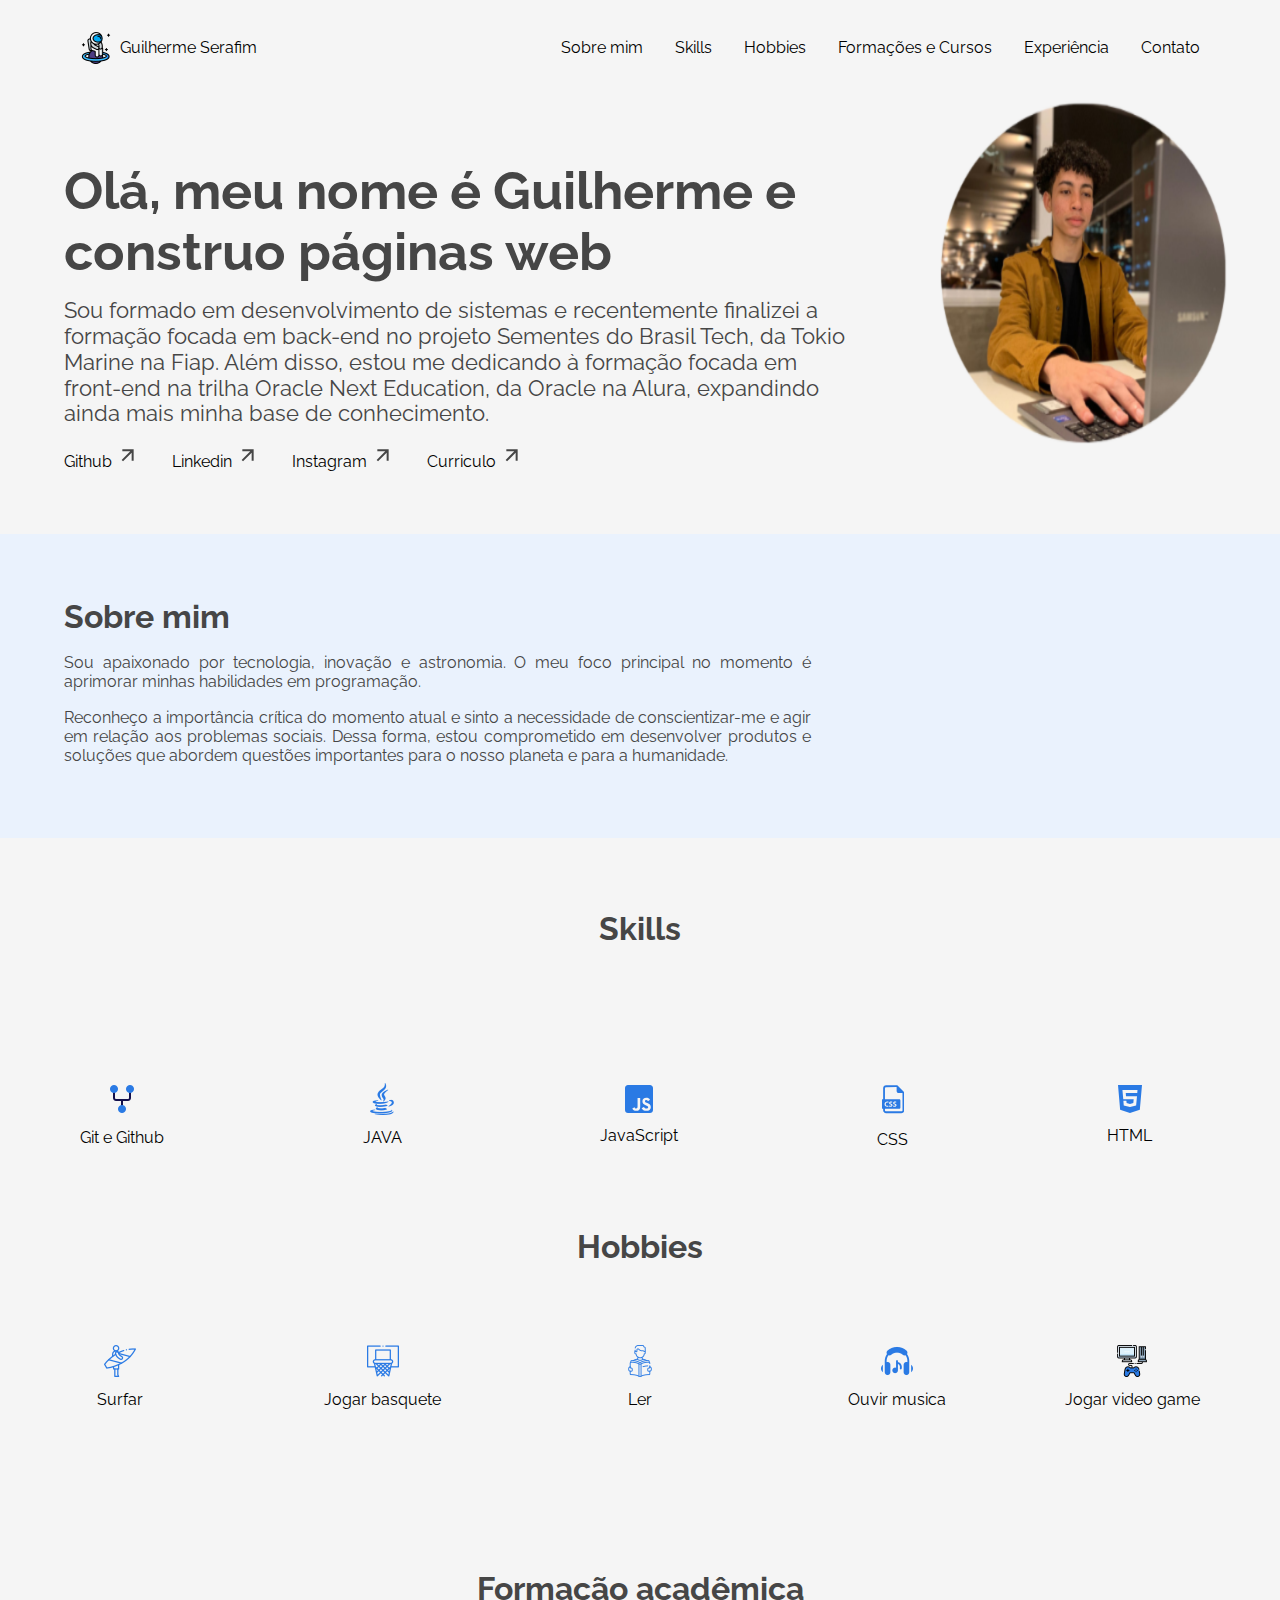
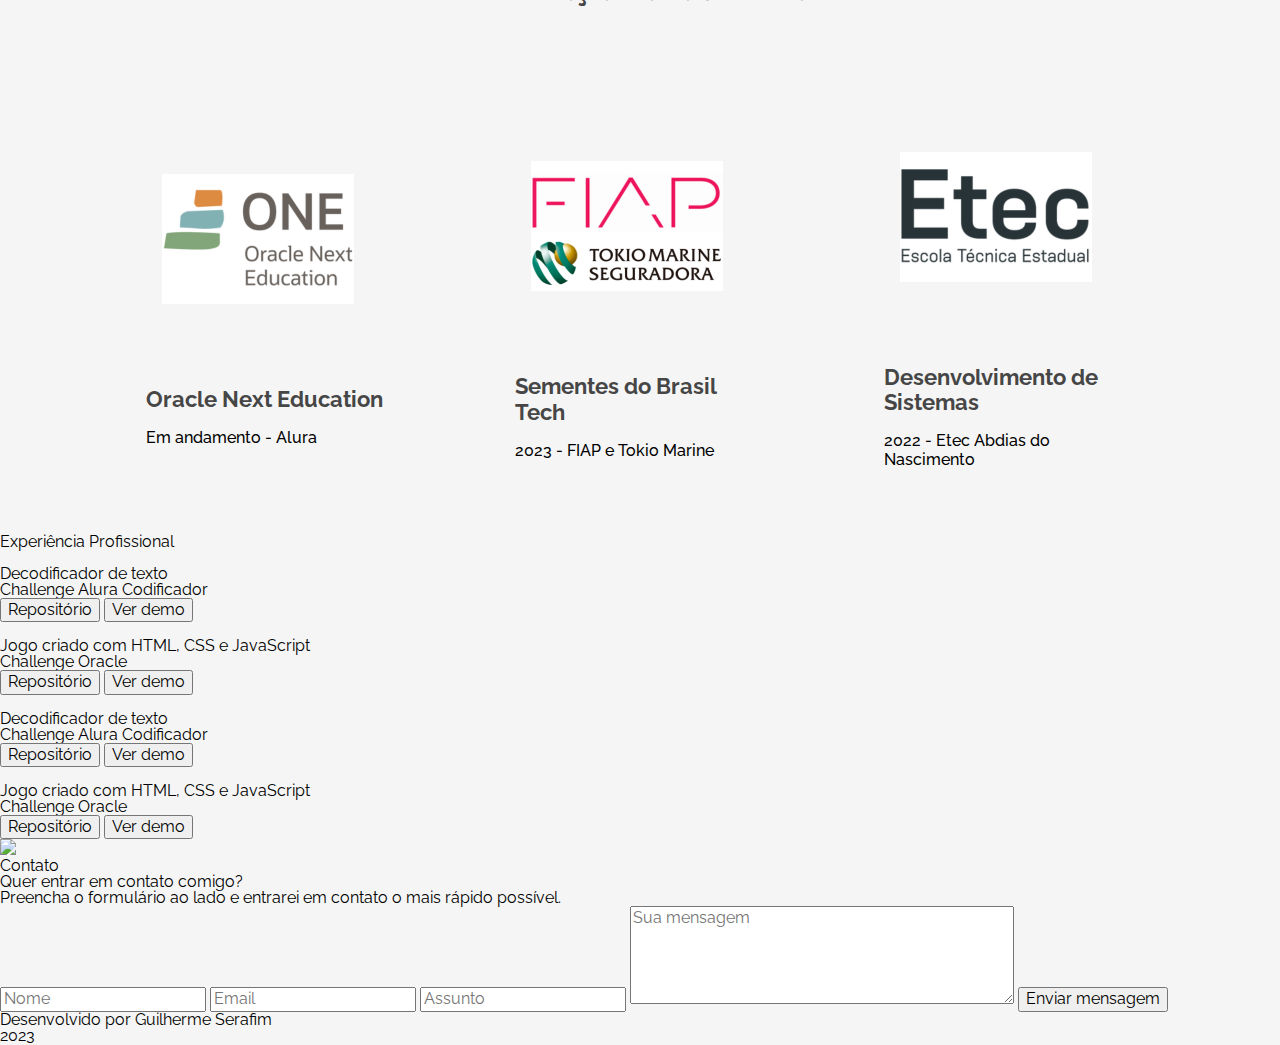
==== index.html @ 4afd2643 "Arrumando HTML e adicionando a sessão experience" ====
<!DOCTYPE html>
<html lang="pt">

<head>
    <meta charset="UTF-8">
    <meta http-equiv="X-UA-Compatible" content="IE=edge">
    <meta name="viewport" content="width=device-width, initial-scale=1.0">
    <link rel="stylesheet" href="assets/css/reset.css">
    <link rel="stylesheet" href="assets/css/base.css">
    <link rel="stylesheet" href="assets/css/menu/logo.css">
    <link rel="stylesheet" href="assets/css/menu/menu-title.css">
    <link rel="stylesheet" href="assets/css/menu/menu.css">
    <link rel="stylesheet" href="assets/css/menu/menu-list.css">
    <link rel="stylesheet" href="assets/css/menu/menu-list__item.css">
    <link rel="stylesheet" href="assets/css/normalize.css">
    <link rel="stylesheet" href="assets/css/title/title.css">
    <link rel="stylesheet" href="assets/css/title/title-div.css">
    <link rel="stylesheet" href="assets/css/title/title-arco.css">
    <link rel="stylesheet" href="assets/css/title/title-bio.css">
    <link rel="stylesheet" href="assets/css/title/title-container.css">
    <link rel="stylesheet" href="assets/css/title/title-network.css">
    <link rel="stylesheet" href="assets/css/title/title-network__item.css">
    <link rel="stylesheet" href="assets/css/title/title-profile.css">
    <link rel="stylesheet" href="assets/css/title/title-subsection.css">
    <link rel="stylesheet" href="assets/css/about/about.css">
    <link rel="stylesheet" href="assets/css/about/about-container.css">
    <link rel="stylesheet" href="assets/css/about/about-title.css">
    <link rel="stylesheet" href="assets/css/about/about__paragraph.css">
    <link rel="stylesheet" href="assets/css/skills/skills.css">
    <link rel="stylesheet" href="assets/css/skills/skills-title.css">
    <link rel="stylesheet" href="assets/css/skills/skills-name.css">
    <link rel="stylesheet" href="assets/css/skills/skills-line.css">
    <link rel="stylesheet" href="assets/css/skills/skills-img.css">
    <link rel="stylesheet" href="assets/css/skills/skills-box.css">
    <link rel="stylesheet" href="assets/css/hobbies/hobbies.css">
    <link rel="stylesheet" href="assets/css/hobbies/hobbies-title.css">
    <link rel="stylesheet" href="assets/css/hobbies/hobbies-name.css">
    <link rel="stylesheet" href="assets/css/hobbies/hobbies-line.css">
    <link rel="stylesheet" href="assets/css/hobbies/hobbies-img.css">
    <link rel="stylesheet" href="assets/css/hobbies/hobbies-box.css">
    <link rel="stylesheet" href="assets/css/academic/academic.css">
    <link rel="stylesheet" href="assets/css/academic/academic-courses.css">
    <link rel="stylesheet" href="assets/css/academic/academic-title.css">
    <link rel="stylesheet" href="assets/css/academic/academic-courses__list.css">
    <link rel="stylesheet" href="assets/css/academic/academic-courses__item__title.css">
    <link rel="stylesheet" href="assets/css/academic/academic-courses__item__subtitle.css">
    <link rel="stylesheet" href="assets/css/academic/academic-courses__item__img.css">
    <link rel="stylesheet" href="assets/css/academic/academic-courses__box.css">
    <link rel="stylesheet" href="assets/css/experience/experience.css">
    <link rel="stylesheet" href="assets/css/experience/experience-title.css">
    <link rel="stylesheet" href="assets/css/experience/experience-text.css">
    <link rel="stylesheet" href="assets/css/experience/experience-section__title.css">
    <link rel="stylesheet" href="assets/css/experience/experience-repo.css">
    <link rel="stylesheet" href="assets/css/experience/experience-info.css">
    <link rel="stylesheet" href="assets/css/experience/experience-img.css">
    <link rel="stylesheet" href="assets/css/experience/experience-description.css">
    <link rel="stylesheet" href="assets/css/experience/experience-demo.css">
    <link rel="stylesheet" href="assets/css/experience/experience-box.css">
    <link rel="stylesheet" href="assets/css/experience/experience-botao--repo.css">

    <!-- Folha de estilo de CSS Linkado -->
    <link rel="stylesheet" href="css/style.css">

    <link rel="preconnect" href="https://fonts.googleapis.com">
    <link rel="preconnect" href="https://fonts.gstatic.com" crossorigin>

    <!-- Fonte do Projeto Raleway -->
    <link href="https://fonts.googleapis.com/css2?family=Raleway:wght@500&display=swap" rel="stylesheet">

    <link rel="shortcut icon" href="assets/icones/logo.png">
    <title>Portifólio Pessoal</title>
</head>

<body>
    <!-- Sessão de Menu  -->
    <div class="all">
        <section class="menu">
            <header class="logo">
                <img src="assets/icones/astronauta.png">
                <h3 class="menu__title">Guilherme Serafim</h3>
            </header>
            <nav>
                <ul class="menu__list">
                    <li class="menu__list__item"><a href="#sobremim">Sobre mim</a></li>
                    <li class="menu__list__item"><a href="#skills">Skills</a></li>
                    <li class="menu__list__item"><a href="#hobbies">Hobbies</a></li>
                    <li class="menu__list__item"><a href="#formacao">Formações e Cursos</a></li>
                    <li class="menu__list__item"><a href="#xp">Experiência</a></li>
                    <li class="menu__list__item"><a href="#contato">Contato</a></li>

                </ul>
            </nav>
        </section>

        <!-- Sessão de Header/Title/Hero -->
        <section class="title">
            <div class="title__div">
                <img class="title__profile" src="assets/img/Meu projeto.png">
                <div class="title__container" id="#sobremim">
                    <h2 class="title__bio">Olá, meu nome é Guilherme e construo páginas web</h2>
                    <h3 class="title__subsection">Sou formado em desenvolvimento de sistemas e recentemente finalizei a formação focada em back-end no projeto Sementes do Brasil Tech, da Tokio Marine na Fiap. Além disso, estou me dedicando à formação focada em front-end na trilha Oracle Next Education, da Oracle na Alura, expandindo ainda mais minha base de conhecimento.</h3>
                    <ul class="title__network">
                        <!-- Ponha os links de suas redes sociais favoritas -->
                        <li class="title__network__item"><a href="https://github.com/GuilhermeSerafim">Github <img class="title__arco" src="assets/icones/arco.svg"> </a></li>
                        <li class="title__network__item"><a href="https://br.linkedin.com/in/guilherme-da-silva-serafim?trk=public_post_feed-actor-name">Linkedin <img class="title__arco" src="assets/icones/arco.svg"></a></li>
                        <li class="title__network__item"><a href="https://www.instagram.com/iamguiler/">Instagram <img class="title__arco" src="assets/icones/arco.svg"></a></li>
                        <li class="title__network__item"><a href="#">Curriculo <img class="title__arco" src="assets/icones/arco.svg"></a></li>
                    </ul>
                </div>
            </div>
        </section>

        <!-- Sessão sobre mim -->
        <section class="about">
            <div class="about__container">
                <h3 class="about__title">Sobre mim</h3>
                <p class="about__paragraph">Sou apaixonado por tecnologia, inovação e astronomia. O meu foco principal no momento é aprimorar minhas habilidades em programação. </p>
                <p class="about__paragraph">Reconheço a importância crítica do momento atual e sinto a necessidade de conscientizar-me e agir em relação aos problemas sociais. Dessa forma, estou comprometido em desenvolver produtos e soluções que abordem questões importantes para o nosso planeta e para a humanidade. </p>
                <!-- Assinatura-->
                <!-- <img src="assets/img/assinatura.png"> -->
            </div>
        </section>

        <!-- Sessão de Skills/Habilidades -->
        <section class="skills">
            <h3 class="skills__title" id="skills">Skills</h3>
            <div class="skills__line">
                <div class="skills__box">
                    <ul>
                        <li class="skills__img"><img src="assets/icones/git.png"></li>
                        <li class="skills__name">Git e Github</li>
                    </ul>
                </div>

                <div class="skills__box">
                    <ul>
                        <li class="skills__img"> <img src="assets/icones/java.png" alt=""></li>
                        <li class="skills__name">JAVA</li>
                    </ul>
                </div>

                <div class="skills__box">
                    <ul>
                        <li class="skills__img"> <img src="assets/icones/js.svg" alt=""></li>
                        <li class="skills__name">JavaScript</li>
                    </ul>
                </div>

                <div class="skills__box-css">
                    <ul>
                        <li class="skills__img"><img src="assets/icones/css.svg" alt=""></li>
                        <li class="skills__name">CSS</li>
                    </ul>
                </div>

                <div class="skills__box">
                    <ul>
                        <li class="skills__img"> <img src="assets/icones/html.svg" alt=""> </li>
                        <li class="skills__name">HTML</li>
                    </ul>
                </div>
            </div>
        </section>

        <!-- Sessão de Hobbies -->
        <section class="hobbies" id="hobbies">
            <h3 class="hobbies__title">Hobbies</h3>
            <div class="hobbies__line">
                <div class="hobbies__box">
                    <ul class="surfar">
                        <li class="hobbies__img"><img src="assets/icones/002-cara.png"></li>
                        <li class="hobbies__name">Surfar</li>
                    </ul>
                </div>

                <div class="hobbies__box">
                    <ul>
                        <li class="hobbies__img"> <img src="assets/icones/001-cesta-de-basquete.png" alt=""></li>
                        <li class="hobbies__name">Jogar basquete</li>
                    </ul>
                </div>

                <div class="hobbies__box">
                    <ul>
                        <li class="hobbies__img"> <img src="assets/icones/001-leitura.png" alt=""></li>
                        <li class="hobbies__name">Ler</li>
                    </ul>
                </div>

                <div class="hobbies__box">
                    <ul>
                        <li class="hobbies__img"><img src="assets/icones/002-musica.png" alt=""></li>
                        <li class="hobbies__name">Ouvir musica</li>
                    </ul>
                </div>

                <div class="hobbies__box">
                    <ul>
                        <li class="hobbies__img"> <img src="assets/icones/003-jogando-video-games.png   " alt=""> </li>
                        <li class="hobbies__name">Jogar video game</li>
                    </ul>
                </div>
            </div>
        </section>

        <!-- Sessão de Histórico Acadêmico -->
        <section class="academic">
            <h2 class="academic__title" id="formacao">Formação acadêmica</h2>
            <div class="academic__courses">
                <div class="academic__courses__box">
                    <ul class="academic__courses__list">
                        <!-- Insira a logo de seu local de formação -->
                        <li class="academic__courses__item__img"><img src="assets/img/logo etec.png"></li>
                        <li class="academic__courses__item__title">
                            <h4>Oracle Next Education</h4>
                        </li>
                        <li class="academic__courses__item__subtitle">
                            <p>Em andamento - Alura</p>
                        </li>
                    </ul>
                </div>
                <div class="academic__courses__box">
                    <ul class="academic__courses__list">
                        <!-- Insira a logo de seu local de formação -->
                        <li class="academic__courses__item__img"><img src="assets/img/logo sementes (1).png"></li>
                        <li class="academic__courses__item__title">
                            <h4>Sementes do Brasil Tech</h4>
                        </li>
                        <li class="academic__courses__item__subtitle">
                            <p>2023 - FIAP e Tokio Marine</p>
                        </li>
                    </ul>
                </div>
                <div class="academic__courses__box">
                    <ul class="academic__courses__list">
                        <!-- Insira a logo de seu local de formação -->
                        <li class="academic__courses__item__img"><img src="assets/img/logo one.png"></li>
                        <li class="academic__courses__item__title">
                            <h4>Desenvolvimento de Sistemas</h4>
                        </li>
                        <li class="academic__courses__item__subtitle">
                            <p>2022 - Etec Abdias do Nascimento</p>
                        </li>
                    </ul>
                </div>
            </div>
        </section>

        <!-- Sessão de Experiência Profissional/Projetos-->
        <section class="experience">
            <h2 class="experience__section__title" id="xp">Experiência Profissional</h2>
            <div class="experiencie__box">
                <!-- Insira a logo/captura de seu projeto/trabalho -->
                <img class="experience__img" src="">
                <div class="experience__info">
                    <h2 class="experience__title">Decodificador de texto</h2>
                    <h3 class="experience__text">Challenge Alura Codificador </h3>
                    <div class="experience__description">
                        <!-- Insira a link para demonstração do projeto no Github e/ou GithubPages -->
                        <span class="experience__repo"><a href=""><button
                                    class="experiencia__botao--repo">Repositório</button></a></span>
                        <span class="experience__demo"><a href=""><button class="experiencia__botao--demo">Ver
                                    demo</button></a></span>
                    </div>
                </div>
            </div>

            <div class="experiencie__box">
                <!-- Insira a logo/captura de seu projeto/trabalho -->
                <img class="experience__img" src="">
                <div class="experience__info">
                    <h2 class="experience__title">Jogo criado com HTML, CSS e JavaScript</h2>
                    <h3 class="experience__text">Challenge Oracle </h3>
                    <div class="experience__description">
                        <!-- Insira a link para demonstração do projeto no Github e/ou GithubPages -->
                        <span class="experience__repo"><a href=""><button
                                    class="experiencia__botao--repo">Repositório</button></a></span>
                        <span class="experience__demo"><a href=""><button class="experiencia__botao--demo">Ver
                                    demo</button></a></span>
                    </div>
                </div>
            </div>

            <div class="experiencie__box">
                <!-- Insira a logo de seu projeto/trabalho -->
                <img class="experience__img" src="">
                <div class="experience__info">
                    <h2 class="experience__title">Decodificador de texto</h2>
                    <h3 class="experience__text">Challenge Alura Codificador </h3>
                    <div class="experience__description">
                        <!-- Insira a link para demonstração do projeto no Github e/ou GithubPages -->
                        <span class="experience__repo"><a href=""><button
                                    class="experiencia__botao--repo">Repositório</button></a></span>
                        <span class="experience__demo"><a href=""><button class="experiencia__botao--demo">Ver
                                    demo</button></a></span>
                    </div>
                </div>
            </div>

            <div class="experiencie__box">
                <!-- Insira a logo de seu projeto/trabalho -->
                <img class="experience__img" src="">
                <div class="experience__info">
                    <h2 class="experience__title">Jogo criado com HTML, CSS e JavaScript</h2>
                    <h3 class="experience__text">Challenge Oracle </h3>
                    <div class="experience__description">
                        <!-- Insira a link para demonstração do projeto no Github e/ou GithubPages -->
                        <span class="experience__repo"><a href=""><button
                                    class="experiencia__botao--repo">Repositório</button></a></span>
                        <span class="experience__demo"><a href=""><button class="experiencia__botao--demo">Ver
                                    demo</button></a></span>
                    </div>
                </div>
            </div>

            <!-- Sessão de Contato -->
            <section class="formcontato">
                <div id="contato" class="formcontato__contacto">
                    <div class="formcontato--esquerda">
                        <img class="formcontato__img" src="assets\contact_image.png">
                    </div>
                    <div class="formcontato__text">
                        <h2 class="formcontato__title">Contato</h2>
                        <h3 class="formcontato__subtext">Quer entrar em contato comigo?</h3>
                        <h3 class="formcontato__subtext">Preencha o formulário ao lado e entrarei em contato o mais
                            rápido possível. </h3>
                        <form class="formcontato__form">
                            <input class="formcontato__input" type="text" id="nome" placeholder="Nome">
                            <input class="formcontato__input" type="email" id="email" placeholder="Email">
                            <input class="formcontato__input" type="text" id="assunto" placeholder="Assunto">
                            <textarea class="formcontato__textarea" rows="5" cols="40" id="mensagem" name="mensagem"
                                placeholder="Sua mensagem"></textarea>
                            <button class="formcontato__botao">Enviar mensagem</button>
                        </form>
                    </div>
                </div>
            </section>

            <!-- Sessão de Footer/Rodapé-->
            <section class="footer">
                <div class="footer__rodape">
                    <p>Desenvolvido por Guilherme Serafim</p>
                    <p>2023</p>
                </div>
            </section>
    </div>
    <!-- Script Linkado do seu documento de JavaScript -->
    <script src="validate.js"></script>
</body>

</html>
---- assets/css/base.css ----
:root {
    --cor-de-fundo: #F5F5F5;
    --cor-de-fundo2: #EAF2FD;
    --cor-de-link: #000;
    --cor-de-texto: #464646;
    --cor-azul: #2A7AE4;

}

body {
    box-sizing: border-box;
    background-color: var(--cor-de-fundo);
    font-family: 'Raleway';
    margin: 0;
    padding: 0;
    line-height: 1;
}

ol,
ul,
li {
    list-style: none;
}

a {
    text-decoration: none;
    color: var(--cor-de-link);
}

/*Tablet*/
@media (min-width: 768px) {}

/*Mobile*/
@media (min-width: 425px) {}
---- assets/css/menu/logo.css ----
.logo {
    display: flex;
    align-items: center;
    gap: 8px;
}
---- assets/css/menu/menu-title.css ----
.menu__title {
    font-size: 1rem;
}
---- assets/css/menu/menu.css ----
section.menu {
    align-items: center;
    background-color: var(--cor-de-fundo);
    display: flex;
    font-size: 16px;
    font-style: "Raleway";
    justify-content: space-between;
    padding: 2rem 5rem;
}
---- assets/css/menu/menu-list.css ----
.menu__list {
    display: flex;
    list-style: none;
    gap: 2rem;
}
---- assets/css/menu/menu-list__item.css ----
.menu__list__item {
    line-height: 18.78px;
}
---- assets/css/title/title-div.css ----
.title__div {
    display: flex;
    flex-direction: row-reverse;
}
---- assets/css/title/title-arco.css ----
/*Mais pra frente vou mexer aqui*/
---- assets/css/title/title-bio.css ----
.title__bio {
    font-size: 52px;
    line-height: 61.05px;
    color: var(--cor-de-texto);
    font-weight: 700;
    margin-bottom: 1rem;
}
---- assets/css/title/title-container.css ----
.title__container {
    padding: 4rem;
    gap: 10px;
}
---- assets/css/title/title-network.css ----
.title__network {
    display: flex;
    flex-direction: row;
    gap: 32px;
}
---- assets/css/title/title-subsection.css ----
.title__subsection {
    font-size: 22px;
    line-height: 25.83px;
    color: var(--cor-de-texto);
    margin-bottom: 1rem;
}
---- assets/css/about/about.css ----
.about {
    background-color: var(--cor-de-fundo2);
}
---- assets/css/about/about-container.css ----
.about__container {
    display: flex;
    padding: 4rem;
    gap: 10px;
    flex-direction: column;
}
---- assets/css/about/about-title.css ----
.about__title {
    color: var(--cor-de-texto);
    font-size: 2rem;
    font-weight: bold;
    line-height: 37.57px;
    margin-bottom: 0.5rem;
}
---- assets/css/about/about__paragraph.css ----
.about__paragraph {
    color: var(--cor-de-texto);
    font-size: 1rem;
    font-weight: 400;
    width: 747px;
    line-height: 18.78px;
    margin-bottom: 0.5rem;
    text-align: justify;
}
---- assets/css/skills/skills-title.css ----
.skills__title {
    color: var(--cor-de-texto);
    font-size: 2rem;
    font-weight: 700;
    line-height: 37.57px;
    text-align: center;
    margin-top: 4.5rem;
    margin-bottom: 3.5rem;
}
---- assets/css/skills/skills-name.css ----
.skills__name {
    line-height: 18.78px;
}
---- assets/css/skills/skills-line.css ----
.skills__line {
    display: flex;
    justify-content: space-between;
    gap: 8px;
    align-items: center;
    padding: 4rem;
}
---- assets/css/skills/skills-img.css ----
.skills__img {
    line-height: 36.8px;
    text-align: center;
}
---- assets/css/skills/skills-box.css ----
.skills__box {
    padding: 1rem;
}

/*Criado para deixar o javascript no meio*/
.skills__box-css {
    width: 4rem;
    text-align: center;
}

.skills__box:last-child {
    margin-right: 3rem;
}
---- assets/css/hobbies/hobbies-title.css ----
.hobbies__title {
    color: var(--cor-de-texto);
    font-size: 2rem;
    font-weight: 700;
    line-height: 37.57px;
    text-align: center;
}
---- assets/css/hobbies/hobbies-name.css ----
.hobbies__name {
    line-height: 18.78px;
    text-align: center;
}
---- assets/css/hobbies/hobbies-line.css ----
.hobbies__line {
    display: flex;
    justify-content: space-between;
    gap: 8px;
    align-items: center;
    padding: 4rem;
}
---- assets/css/hobbies/hobbies-img.css ----
.hobbies__img {
    line-height: 36.8px;
    text-align: center;
}
---- assets/css/hobbies/hobbies-box.css ----
.hobbies__box {
    padding: 1rem;
}

/*Criado para deixar o mesmo espaçamento que a sessao de Skills*/
.surfar {
    width: 5rem;    
}

.hobbies__box:first-child {
    margin-right: 2.8rem;
}

.hobbies__box:nth-child(2) {
    margin-right: 1rem;
}

.hobbies__box:nth-child(3) {
    margin: 0 3rem;
}

.hobbies__box:nth-child(4) {
    margin-left: 1.5rem;
}
---- assets/css/academic/academic.css ----
.academic {
    padding: 0 82px;
    gap: 32px;
}
---- assets/css/academic/academic-courses.css ----
.academic__courses {
    display: flex;
    justify-content: space-between;
    gap: 8px;
    align-items: center;
    padding: 4rem;
}
---- assets/css/academic/academic-title.css ----
.academic__title {
    color: var(--cor-de-texto);
    font-size: 2rem;
    font-weight: 700;
    line-height: 37.57px;
    text-align: center;
    margin-top: 5rem;
    margin-bottom: 4rem;
}
---- assets/css/academic/academic-courses__item__title.css ----
.academic__courses__item__title {
    color: var(--cor-de-texto);
    font-weight: 700;
    font-size: 22px;
    line-height: 25.83px;
    margin-bottom: 1rem;
}
---- assets/css/academic/academic-courses__item__subtitle.css ----
.academic__courses__item__subtitle {
    font-weight: 500;
    line-height: 18.78px;
}
---- assets/css/academic/academic-courses__item__img.css ----
.academic__courses__item__img {
    padding: 16px;
    gap: 10px;
    margin-bottom: 4rem;
}
---- assets/css/academic/academic-courses__box.css ----
.academic__courses__box {
    width: 250px;
}
---- css/style.css ----
:root{
   --cor-de-fundo: #F5F5F5;
   --cor-de-link: #000;
}

body {
    box-sizing: border-box;
    background-color: var(--cor-de-fundo) ;
    font-family: 'Raleway';
    margin: 0;
    padding: 0;
    line-height: 1;
}

ol, ul, li {
    list-style: none;
}

a {
    text-decoration: none;
    color: var(--cor-de-link);
}   

/*Sessão Menu*/

section.menu{

}

/*Sessão Title*/

section.title{

}

/*Sessão About*/

section.about{

}

/*Sessão Hobbies*/

section.hobbies{

}

/* Experiência Acadêmica*/

section.academic{

}

/* experiência*/

section.experience{

}

/*Contato*/

section.formcontato{

}

/*footeer*/

section.footer{

}


/*Tablet*/
@media (min-width: 768px) {

/* Menu */

/*title*/

/*Skills*/

/*Hobbies*/

/*Experiências acadêmicas*/

/*Expeirência profissional*/

}

/*Mobile*/
@media (min-width: 425px) {

/*Menu*/

/*Titulo*/

/*Sessão sobre*/

/*Skills*/

/*Hobbies*/

/*Formação Acadêmica*/

/*Experiência Profissional*/

 /*Contato*/

/*Footer*/

}
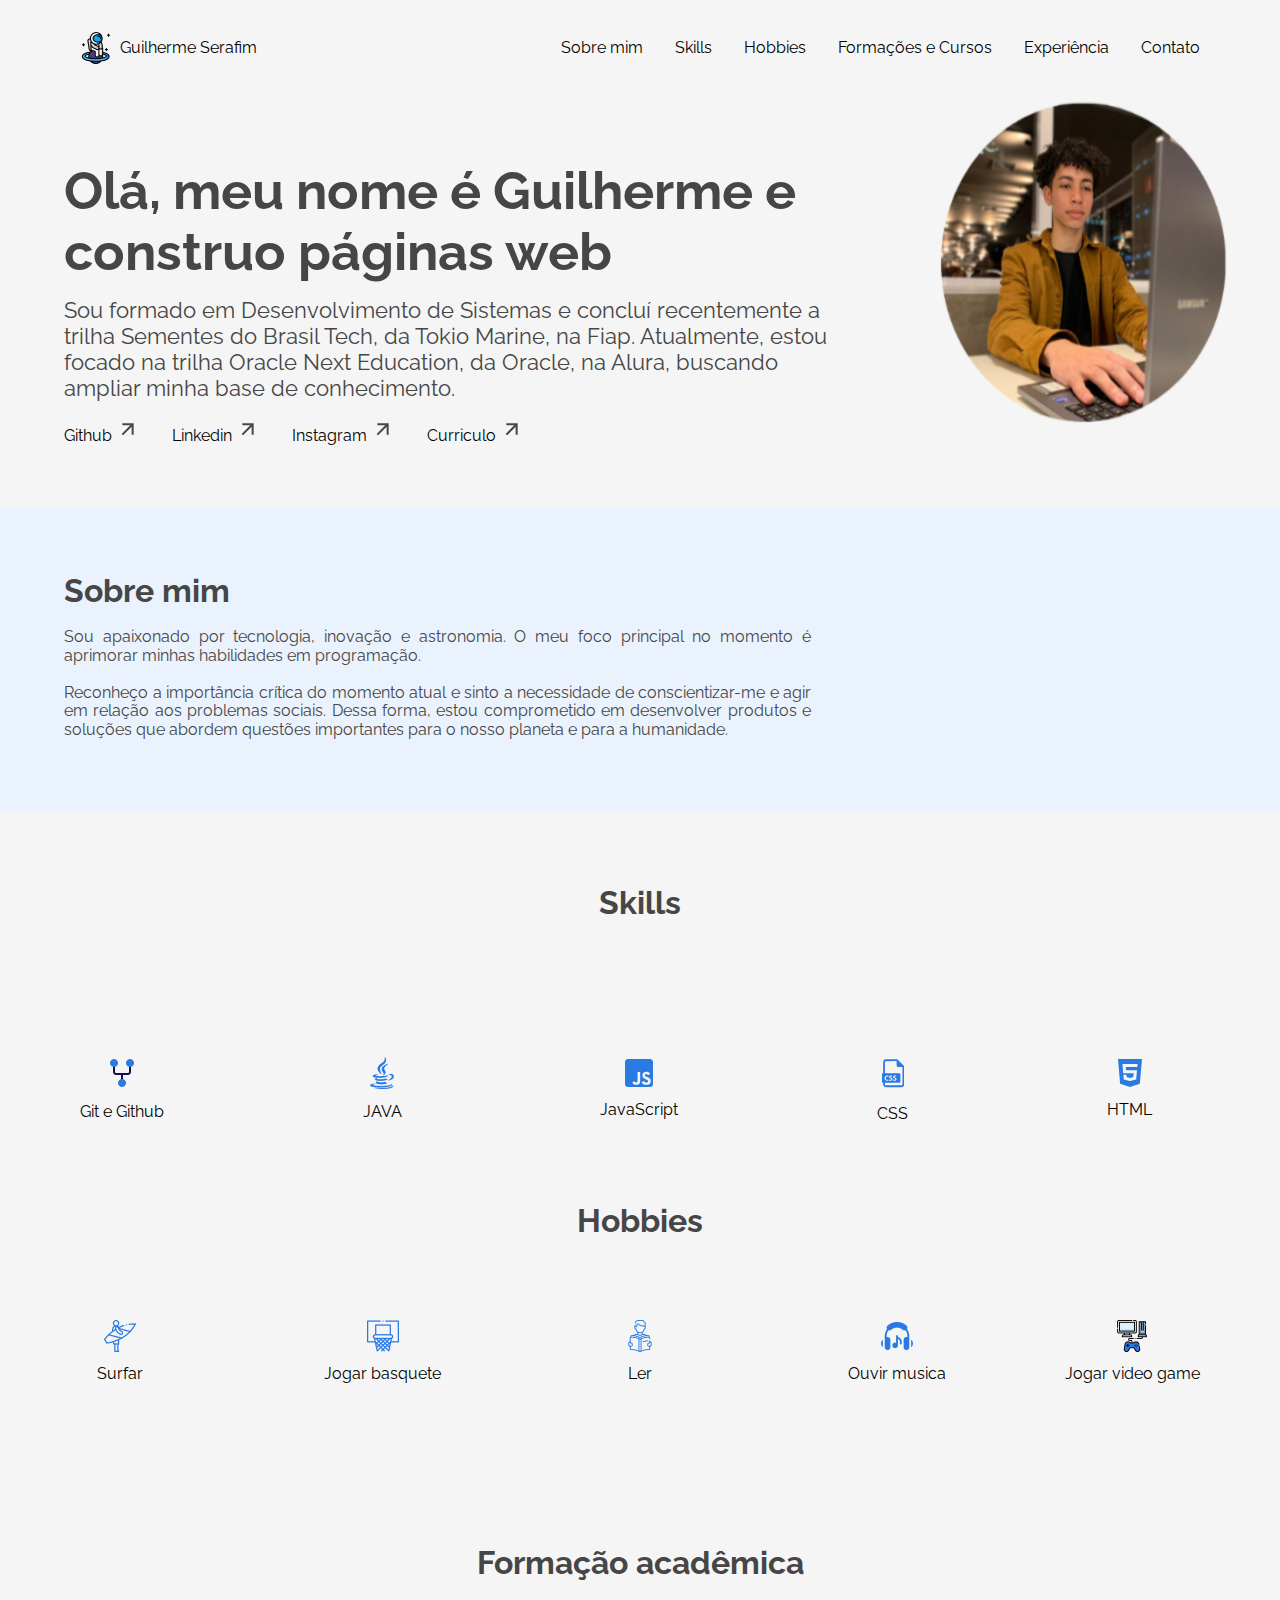
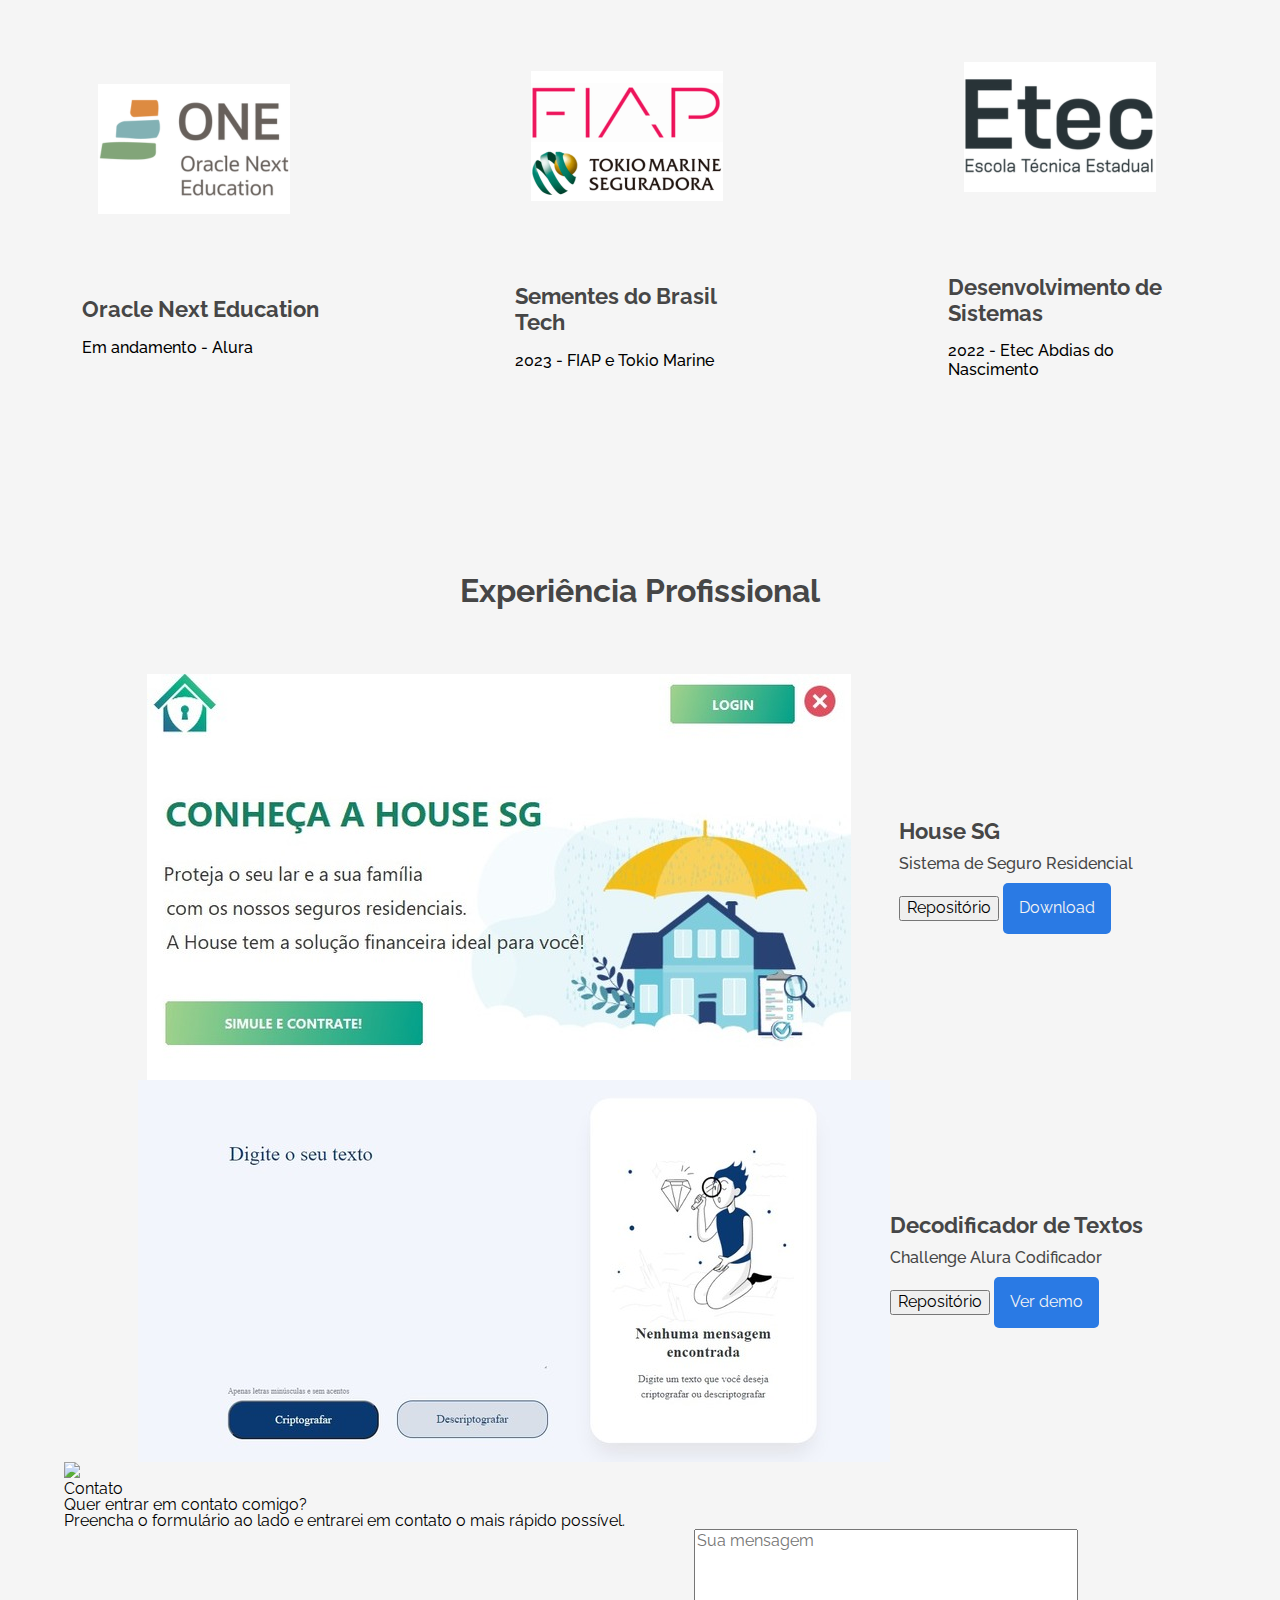
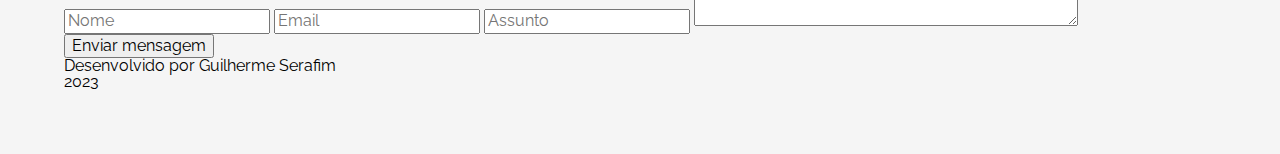
==== commit 2a736c67: "Estilizando a sessão experience" ====
--- a/index.html
+++ b/index.html
@@ -57,6 +57,7 @@
     <link rel="stylesheet" href="assets/css/experience/experience-demo.css">
     <link rel="stylesheet" href="assets/css/experience/experience-box.css">
     <link rel="stylesheet" href="assets/css/experience/experience-botao--repo.css">
+    <link rel="stylesheet" href="assets/css/experience/experience-botao--demo.css">
 
     <!-- Folha de estilo de CSS Linkado -->
     <link rel="stylesheet" href="css/style.css">
@@ -98,7 +99,7 @@
                 <img class="title__profile" src="assets/img/Meu projeto.png">
                 <div class="title__container" id="#sobremim">
                     <h2 class="title__bio">Olá, meu nome é Guilherme e construo páginas web</h2>
-                    <h3 class="title__subsection">Sou formado em desenvolvimento de sistemas e recentemente finalizei a formação focada em back-end no projeto Sementes do Brasil Tech, da Tokio Marine na Fiap. Além disso, estou me dedicando à formação focada em front-end na trilha Oracle Next Education, da Oracle na Alura, expandindo ainda mais minha base de conhecimento.</h3>
+                    <h3 class="title__subsection">Sou formado em Desenvolvimento de Sistemas e concluí recentemente a trilha Sementes do Brasil Tech, da Tokio Marine, na Fiap. Atualmente, estou focado na trilha Oracle Next Education, da Oracle, na Alura, buscando ampliar minha base de conhecimento.</h3>
                     <ul class="title__network">
                         <!-- Ponha os links de suas redes sociais favoritas -->
                         <li class="title__network__item"><a href="https://github.com/GuilhermeSerafim">Github <img class="title__arco" src="assets/icones/arco.svg"> </a></li>
@@ -249,66 +250,30 @@
         <!-- Sessão de Experiência Profissional/Projetos-->
         <section class="experience">
             <h2 class="experience__section__title" id="xp">Experiência Profissional</h2>
-            <div class="experiencie__box">
+            <div class="experience__box">
                 <!-- Insira a logo/captura de seu projeto/trabalho -->
-                <img class="experience__img" src="">
+                <img class="experience__img--house" src="assets/img/house safe guard (1).jpeg">
                 <div class="experience__info">
-                    <h2 class="experience__title">Decodificador de texto</h2>
-                    <h3 class="experience__text">Challenge Alura Codificador </h3>
+                    <h2 class="experience__title">House SG</h2>
+                    <h3 class="experience__text">Sistema de Seguro Residencial</h3>
                     <div class="experience__description">
                         <!-- Insira a link para demonstração do projeto no Github e/ou GithubPages -->
-                        <span class="experience__repo"><a href=""><button
-                                    class="experiencia__botao--repo">Repositório</button></a></span>
-                        <span class="experience__demo"><a href=""><button class="experiencia__botao--demo">Ver
-                                    demo</button></a></span>
+                        <span class="experience__repo"><a href="https://github.com/GuilhermeSerafim/house-safe-guard.git"><button class="experience__botao--repo">Repositório</button></a></span>
+                        <span class="experience__demo"><a href="https://github.com/GuilhermeSerafim/house-safe-guard/archive/refs/heads/main.zip"><button class="experience__botao--demo">Download</button></a></span>
                     </div>
                 </div>
             </div>
 
-            <div class="experiencie__box">
+            <div class="experience__box">
                 <!-- Insira a logo/captura de seu projeto/trabalho -->
-                <img class="experience__img" src="">
+                <img class="experience__img" src="assets/img/decodificador (1).jpeg">
                 <div class="experience__info">
-                    <h2 class="experience__title">Jogo criado com HTML, CSS e JavaScript</h2>
-                    <h3 class="experience__text">Challenge Oracle </h3>
+                    <h2 class="experience__title">Decodificador de Textos</h2>
+                    <h3 class="experience__text">Challenge Alura Codificador</h3>
                     <div class="experience__description">
                         <!-- Insira a link para demonstração do projeto no Github e/ou GithubPages -->
-                        <span class="experience__repo"><a href=""><button
-                                    class="experiencia__botao--repo">Repositório</button></a></span>
-                        <span class="experience__demo"><a href=""><button class="experiencia__botao--demo">Ver
-                                    demo</button></a></span>
-                    </div>
-                </div>
-            </div>
-
-            <div class="experiencie__box">
-                <!-- Insira a logo de seu projeto/trabalho -->
-                <img class="experience__img" src="">
-                <div class="experience__info">
-                    <h2 class="experience__title">Decodificador de texto</h2>
-                    <h3 class="experience__text">Challenge Alura Codificador </h3>
-                    <div class="experience__description">
-                        <!-- Insira a link para demonstração do projeto no Github e/ou GithubPages -->
-                        <span class="experience__repo"><a href=""><button
-                                    class="experiencia__botao--repo">Repositório</button></a></span>
-                        <span class="experience__demo"><a href=""><button class="experiencia__botao--demo">Ver
-                                    demo</button></a></span>
-                    </div>
-                </div>
-            </div>
-
-            <div class="experiencie__box">
-                <!-- Insira a logo de seu projeto/trabalho -->
-                <img class="experience__img" src="">
-                <div class="experience__info">
-                    <h2 class="experience__title">Jogo criado com HTML, CSS e JavaScript</h2>
-                    <h3 class="experience__text">Challenge Oracle </h3>
-                    <div class="experience__description">
-                        <!-- Insira a link para demonstração do projeto no Github e/ou GithubPages -->
-                        <span class="experience__repo"><a href=""><button
-                                    class="experiencia__botao--repo">Repositório</button></a></span>
-                        <span class="experience__demo"><a href=""><button class="experiencia__botao--demo">Ver
-                                    demo</button></a></span>
+                        <span class="experience__repo"><a href="https://github.com/GuilhermeSerafim/decodificador-de-textos"><button class="experience__botao--repo">Repositório</button></a></span>
+                        <span class="experience__demo"><a href="https://guilhermeserafim.github.io/portifolio/"><button class="experience__botao--demo">Ver demo</button></a></span>
                     </div>
                 </div>
             </div>
--- a/assets/css/academic/academic-courses.css
+++ b/assets/css/academic/academic-courses.css
@@ -3,5 +3,4 @@
     justify-content: space-between;
     gap: 8px;
     align-items: center;
-    padding: 4rem;
 }--- a/assets/css/experience/experience.css
+++ b/assets/css/experience/experience.css
@@ -0,0 +1,4 @@
+.experience {
+    gap: 64px;
+    padding: 4rem;
+}--- a/assets/css/experience/experience-title.css
+++ b/assets/css/experience/experience-title.css
@@ -0,0 +1,7 @@
+.experience__title {
+    color: var(--cor-de-texto);
+    font-size: 22px;
+    font-weight: 700;
+    line-height: 25.83px;
+    margin-bottom: 10px;
+}--- a/assets/css/experience/experience-text.css
+++ b/assets/css/experience/experience-text.css
@@ -0,0 +1,7 @@
+.experience__text {
+    color: var(--cor-de-texto);
+    font-size: 16px;
+    font-weight: 500;
+    line-height: 18.78px;
+    margin-bottom: 10px;
+}--- a/assets/css/experience/experience-section__title.css
+++ b/assets/css/experience/experience-section__title.css
@@ -0,0 +1,9 @@
+.experience__section__title {
+    color: var(--cor-de-texto);
+    font-size: 2rem;
+    font-weight: 700;
+    line-height: 37.57px;
+    text-align: center;
+    margin-top: 8rem;
+    margin-bottom: 4rem;
+}--- a/assets/css/experience/experience-img.css
+++ b/assets/css/experience/experience-img.css
@@ -0,0 +1,3 @@
+.experience__img--house {
+    margin-right: 48px;
+}--- a/assets/css/experience/experience-box.css
+++ b/assets/css/experience/experience-box.css
@@ -0,0 +1,5 @@
+.experience__box {
+    align-items: center;
+    display: flex;
+    justify-content: center;
+}--- a/assets/css/experience/experience-botao--demo.css
+++ b/assets/css/experience/experience-botao--demo.css
@@ -0,0 +1,11 @@
+.experience__botao--demo {
+    background-color: var(--cor-azul);
+    border: 1px;
+    border-radius: 5px;
+    color: var(--cor-de-fundo);
+    font-size: 16px;
+    font-weight: 400;
+    gap: 10px;
+    line-height: 18.78px;
+    padding: 16px;
+}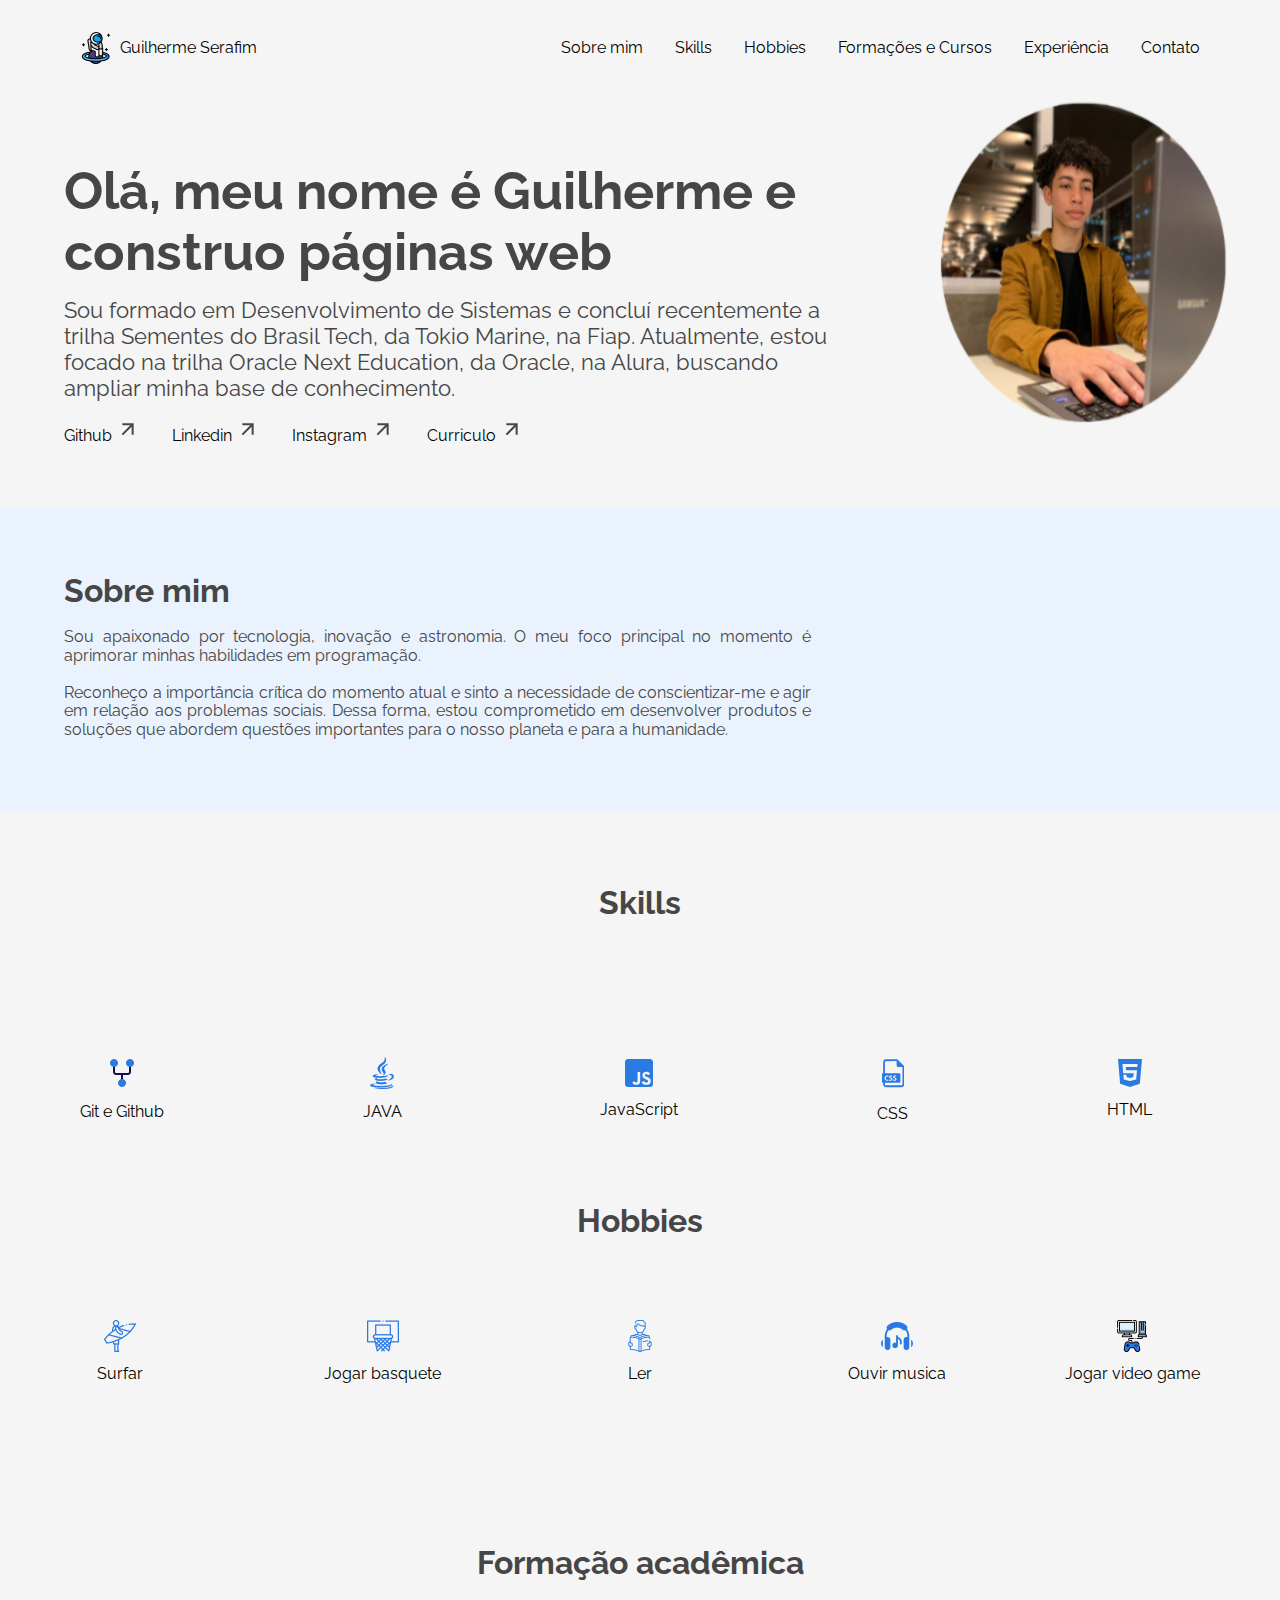
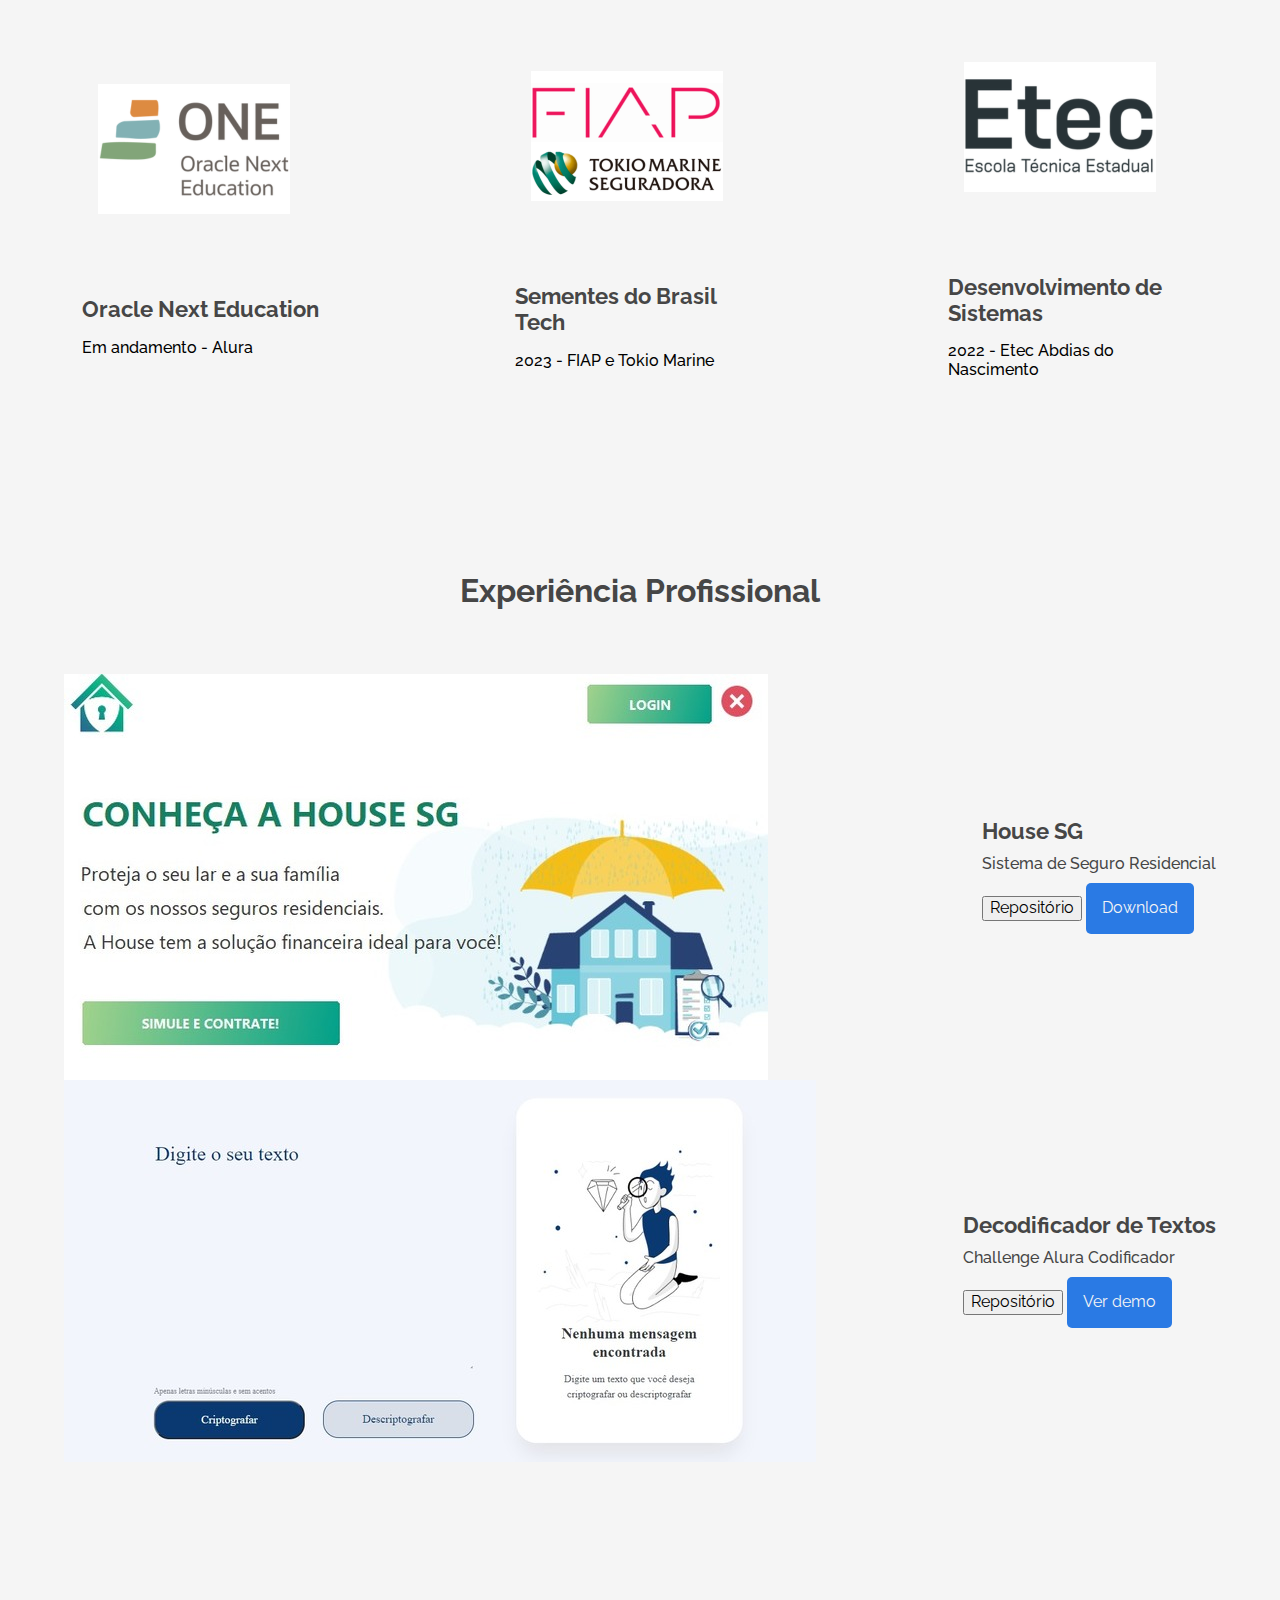
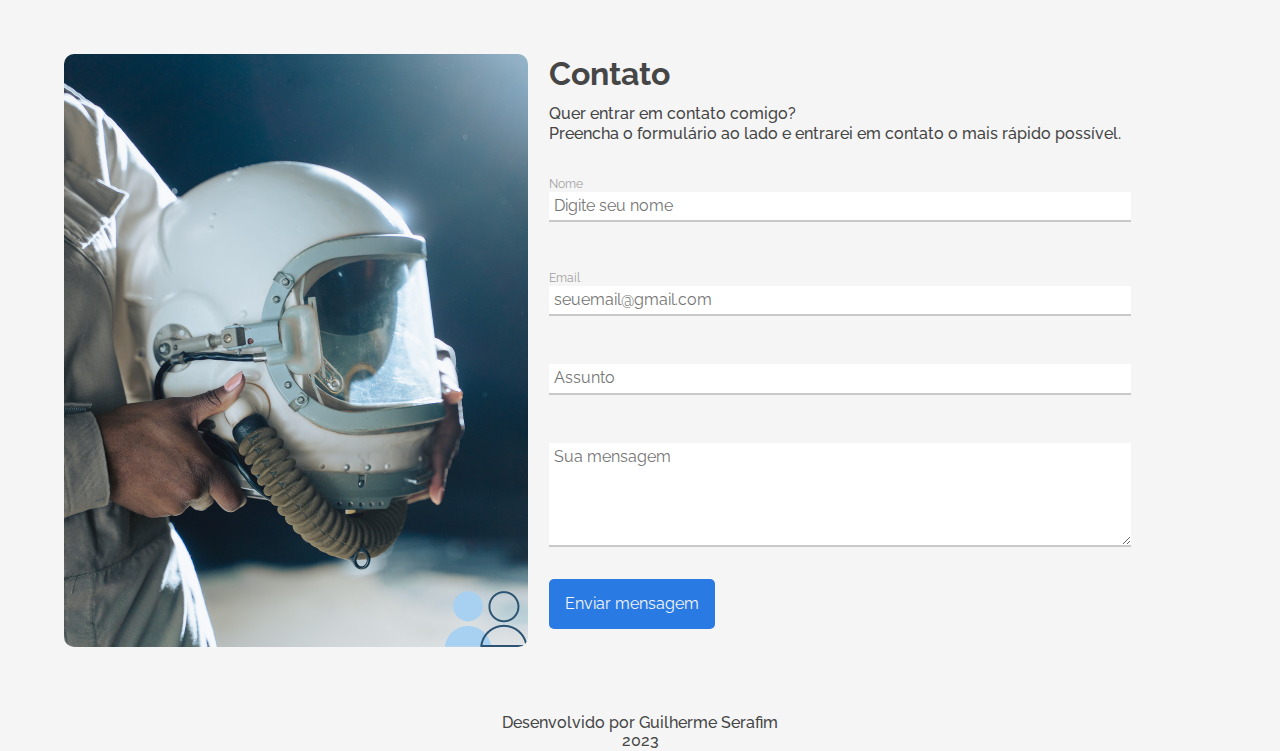
==== commit dc833bb2: "Estilizando sessão de contato e footer" ====
--- a/index.html
+++ b/index.html
@@ -58,6 +58,20 @@
     <link rel="stylesheet" href="assets/css/experience/experience-box.css">
     <link rel="stylesheet" href="assets/css/experience/experience-botao--repo.css">
     <link rel="stylesheet" href="assets/css/experience/experience-botao--demo.css">
+    <link rel="stylesheet" href="assets/css/contact/formcontato.css">
+    <link rel="stylesheet" href="assets/css/contact/formcontato-title.css">
+    <link rel="stylesheet" href="assets/css/contact/formcontato-textarea.css">
+    <link rel="stylesheet" href="assets/css/contact/formcontato-text.css">
+    <link rel="stylesheet" href="assets/css/contact/formcontato-subtext.css">
+    <link rel="stylesheet" href="assets/css/contact/formcontato-input.css">
+    <link rel="stylesheet" href="assets/css/contact/formcontato-img.css">
+    <link rel="stylesheet" href="assets/css/contact/formcontato-form.css">
+    <link rel="stylesheet" href="assets/css/contact/formcontato-contato.css">
+    <link rel="stylesheet" href="assets/css/contact/formcontato-contato--esquerda.css">
+    <link rel="stylesheet" href="assets/css/contact/formcontato-botao--enviar.css">
+    <link rel="stylesheet" href="assets/css/contact/formcontato-label.css">
+    <link rel="stylesheet" href="assets/css/footer/footer.css">
+    <link rel="stylesheet" href="assets/css/footer/footer-rodape.css">
 
     <!-- Folha de estilo de CSS Linkado -->
     <link rel="stylesheet" href="css/style.css">
@@ -248,54 +262,59 @@
         </section>
 
         <!-- Sessão de Experiência Profissional/Projetos-->
-        <section class="experience">
-            <h2 class="experience__section__title" id="xp">Experiência Profissional</h2>
-            <div class="experience__box">
-                <!-- Insira a logo/captura de seu projeto/trabalho -->
-                <img class="experience__img--house" src="assets/img/house safe guard (1).jpeg">
-                <div class="experience__info">
-                    <h2 class="experience__title">House SG</h2>
-                    <h3 class="experience__text">Sistema de Seguro Residencial</h3>
-                    <div class="experience__description">
-                        <!-- Insira a link para demonstração do projeto no Github e/ou GithubPages -->
-                        <span class="experience__repo"><a href="https://github.com/GuilhermeSerafim/house-safe-guard.git"><button class="experience__botao--repo">Repositório</button></a></span>
-                        <span class="experience__demo"><a href="https://github.com/GuilhermeSerafim/house-safe-guard/archive/refs/heads/main.zip"><button class="experience__botao--demo">Download</button></a></span>
+            <section class="experience">
+                <h2 class="experience__section__title" id="xp">Experiência Profissional</h2>
+                <div class="experience__box">
+                    <!-- Insira a logo/captura de seu projeto/trabalho -->
+                    <img class="experience__img--house" src="assets/img/house safe guard (1).jpeg">
+                    <div class="experience__info">
+                        <h2 class="experience__title">House SG</h2>
+                        <h3 class="experience__text">Sistema de Seguro Residencial</h3>
+                        <div class="experience__description">
+                            <!-- Insira a link para demonstração do projeto no Github e/ou GithubPages -->
+                            <span class="experience__repo"><a href="https://github.com/GuilhermeSerafim/house-safe-guard.git"><button class="experience__botao--repo">Repositório</button></a></span>
+                            <span class="experience__demo"><a href="https://github.com/GuilhermeSerafim/house-safe-guard/archive/refs/heads/main.zip"><button class="experience__botao--demo">Download</button></a></span>
+                        </div>
                     </div>
                 </div>
-            </div>
-
-            <div class="experience__box">
-                <!-- Insira a logo/captura de seu projeto/trabalho -->
-                <img class="experience__img" src="assets/img/decodificador (1).jpeg">
-                <div class="experience__info">
-                    <h2 class="experience__title">Decodificador de Textos</h2>
-                    <h3 class="experience__text">Challenge Alura Codificador</h3>
-                    <div class="experience__description">
-                        <!-- Insira a link para demonstração do projeto no Github e/ou GithubPages -->
-                        <span class="experience__repo"><a href="https://github.com/GuilhermeSerafim/decodificador-de-textos"><button class="experience__botao--repo">Repositório</button></a></span>
-                        <span class="experience__demo"><a href="https://guilhermeserafim.github.io/portifolio/"><button class="experience__botao--demo">Ver demo</button></a></span>
+
+                <div class="experience__box">
+                    <!-- Insira a logo/captura de seu projeto/trabalho -->
+                    <img class="experience__img" src="assets/img/decodificador (1).jpeg">
+                    <div class="experience__info">
+                        <h2 class="experience__title">Decodificador de Textos</h2>
+                        <h3 class="experience__text">Challenge Alura Codificador</h3>
+                        <div class="experience__description">
+                            <!-- Insira a link para demonstração do projeto no Github e/ou GithubPages -->
+                            <span class="experience__repo"><a href="https://github.com/GuilhermeSerafim/decodificador-de-textos"><button class="experience__botao--repo">Repositório</button></a></span>
+                            <span class="experience__demo"><a href="https://guilhermeserafim.github.io/portifolio/"><button class="experience__botao--demo">Ver demo</button></a></span>
+                        </div>
                     </div>
                 </div>
-            </div>
+            </section>
 
             <!-- Sessão de Contato -->
             <section class="formcontato">
-                <div id="contato" class="formcontato__contacto">
+                <div id="contato" class="formcontato__contato">
                     <div class="formcontato--esquerda">
-                        <img class="formcontato__img" src="assets\contact_image.png">
+                        <img class="formcontato__img" src="assets/img/astrocontact.png">
                     </div>
                     <div class="formcontato__text">
                         <h2 class="formcontato__title">Contato</h2>
                         <h3 class="formcontato__subtext">Quer entrar em contato comigo?</h3>
-                        <h3 class="formcontato__subtext">Preencha o formulário ao lado e entrarei em contato o mais
+                        <h3 class="formcontato__subtext2">Preencha o formulário ao lado e entrarei em contato o mais
                             rápido possível. </h3>
                         <form class="formcontato__form">
-                            <input class="formcontato__input" type="text" id="nome" placeholder="Nome">
-                            <input class="formcontato__input" type="email" id="email" placeholder="Email">
+                            <label for="nome" class="formcontato__label">Nome</label>
+                            <input class="formcontato__input" type="text" id="nome" placeholder="Digite seu nome">
+                            <label for="email" class="formcontato__label">Email</label>
+                            <input class="formcontato__input" type="email" id="email" placeholder="seuemail@gmail.com">
                             <input class="formcontato__input" type="text" id="assunto" placeholder="Assunto">
                             <textarea class="formcontato__textarea" rows="5" cols="40" id="mensagem" name="mensagem"
                                 placeholder="Sua mensagem"></textarea>
-                            <button class="formcontato__botao">Enviar mensagem</button>
+                                <!--Eu tirei isso aqui:
+                                <button class="formcontato__botao">Enviar mensagem</button>-->
+                            <input type="submit" value="Enviar mensagem" class="formcontato__botao--enviar">
                         </form>
                     </div>
                 </div>
--- a/assets/css/base.css
+++ b/assets/css/base.css
@@ -4,6 +4,8 @@
     --cor-de-link: #000;
     --cor-de-texto: #464646;
     --cor-azul: #2A7AE4;
+    --cor-cinza:#A2A2A2;
+    --cor-cinza-claro: #C8C8C8;
 
 }
 
--- a/assets/css/experience/experience-box.css
+++ b/assets/css/experience/experience-box.css
@@ -1,5 +1,5 @@
 .experience__box {
     align-items: center;
     display: flex;
-    justify-content: center;
+    justify-content: space-between;
 }--- a/assets/css/contact/formcontato.css
+++ b/assets/css/contact/formcontato.css
@@ -0,0 +1,3 @@
+.formcontato {
+    padding: 64px;
+}--- a/assets/css/contact/formcontato-title.css
+++ b/assets/css/contact/formcontato-title.css
@@ -0,0 +1,7 @@
+.formcontato__title {
+    color: var(--cor-de-texto);
+    font-size: 2rem;
+    font-weight: 700;
+    line-height: 40px;
+    margin-bottom: 10px;
+}--- a/assets/css/contact/formcontato-textarea.css
+++ b/assets/css/contact/formcontato-textarea.css
@@ -0,0 +1,14 @@
+.formcontato__textarea {
+    border: none;
+    border-bottom: 2px solid #C8C8C8;
+    display: block;
+    padding: 5px; 
+    margin-bottom: 2rem;
+    width: 100%;
+}
+
+.formcontato__textarea:focus {
+    outline: none; /* Remove a borda de foco do elemento */
+    border-top: none; /* Remove a borda superior */
+    border-bottom: 2px solid #2A7AE4; /* Adiciona a borda inferior azul quando estiver em foco */
+  }--- a/assets/css/contact/formcontato-text.css
+++ b/assets/css/contact/formcontato-text.css
@@ -0,0 +1,3 @@
+.formcontato__text {
+    gap: 32px;
+}--- a/assets/css/contact/formcontato-subtext.css
+++ b/assets/css/contact/formcontato-subtext.css
@@ -0,0 +1,14 @@
+.formcontato__subtext {
+    color: var(--cor-de-texto);
+    font-size: 1rem;
+    font-weight: 500;
+    line-height: 20px;
+}
+
+.formcontato__subtext2 {
+    color: var(--cor-de-texto);
+    font-size: 1rem;
+    font-weight: 500;
+    line-height: 20px;
+    margin-bottom: 2rem;
+}--- a/assets/css/contact/formcontato-input.css
+++ b/assets/css/contact/formcontato-input.css
@@ -0,0 +1,14 @@
+.formcontato__input {
+    border: none;
+    border-bottom: 2px solid #C8C8C8;
+    display: block;
+    padding: 5px; 
+    margin-bottom: 3rem;
+    width: 100%;
+  }
+
+  .formcontato__input:focus {
+    outline: none; /* Remove a borda de foco do elemento */
+    border-top: none; /* Remove a borda superior */
+    border-bottom: 2px solid #2A7AE4; /* Adiciona a borda inferior azul quando estiver em foco */
+  }--- a/assets/css/contact/formcontato-img.css
+++ b/assets/css/contact/formcontato-img.css
@@ -0,0 +1,4 @@
+.formcontato__img {
+    border-radius: 10px;
+    margin-right: 1.3rem;
+}--- a/assets/css/contact/formcontato-contato.css
+++ b/assets/css/contact/formcontato-contato.css
@@ -0,0 +1,4 @@
+.formcontato__contato {
+    display: flex;
+    padding-top: 64px;
+}--- a/assets/css/contact/formcontato-botao--enviar.css
+++ b/assets/css/contact/formcontato-botao--enviar.css
@@ -0,0 +1,11 @@
+.formcontato__botao--enviar {
+    background-color: var(--cor-azul);
+    border: 1px;
+    border-radius: 5px;
+    color: var(--cor-de-fundo);
+    font-size: 16px;
+    font-weight: 400;
+    gap: 10px;
+    line-height: 18.78px;
+    padding: 16px;
+}--- a/assets/css/contact/formcontato-label.css
+++ b/assets/css/contact/formcontato-label.css
@@ -0,0 +1,8 @@
+.formcontato__label {
+    color: var(--cor-cinza);
+    display: block;
+    margin-top: 2rem;
+    font-size: 12px;
+    font-weight: 400;
+    line-height: 16px;
+}--- a/assets/css/footer/footer.css
+++ b/assets/css/footer/footer.css
@@ -0,0 +1,7 @@
+.footer {
+    color: var(--cor-de-texto);
+    text-align: center;
+    font-size: 1rem;
+    font-weight: 500;
+    line-height: 18.78px;
+}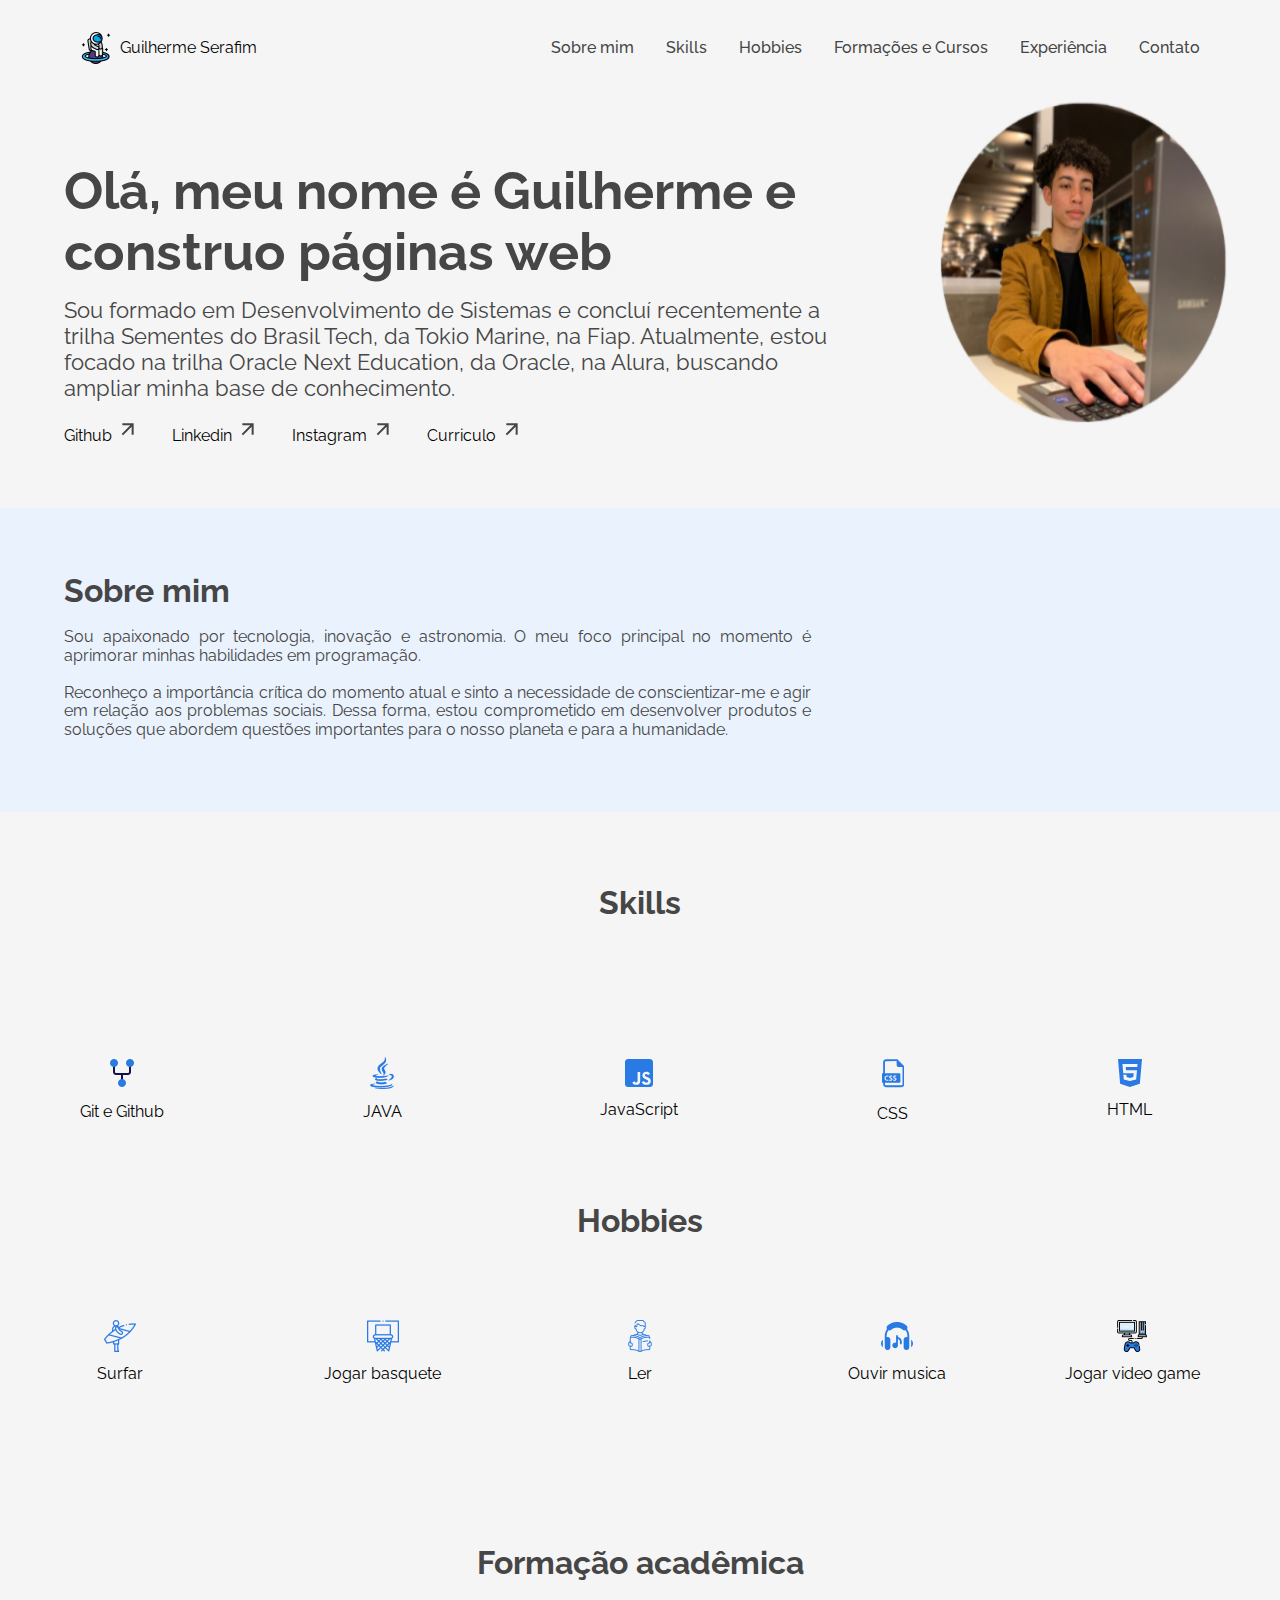
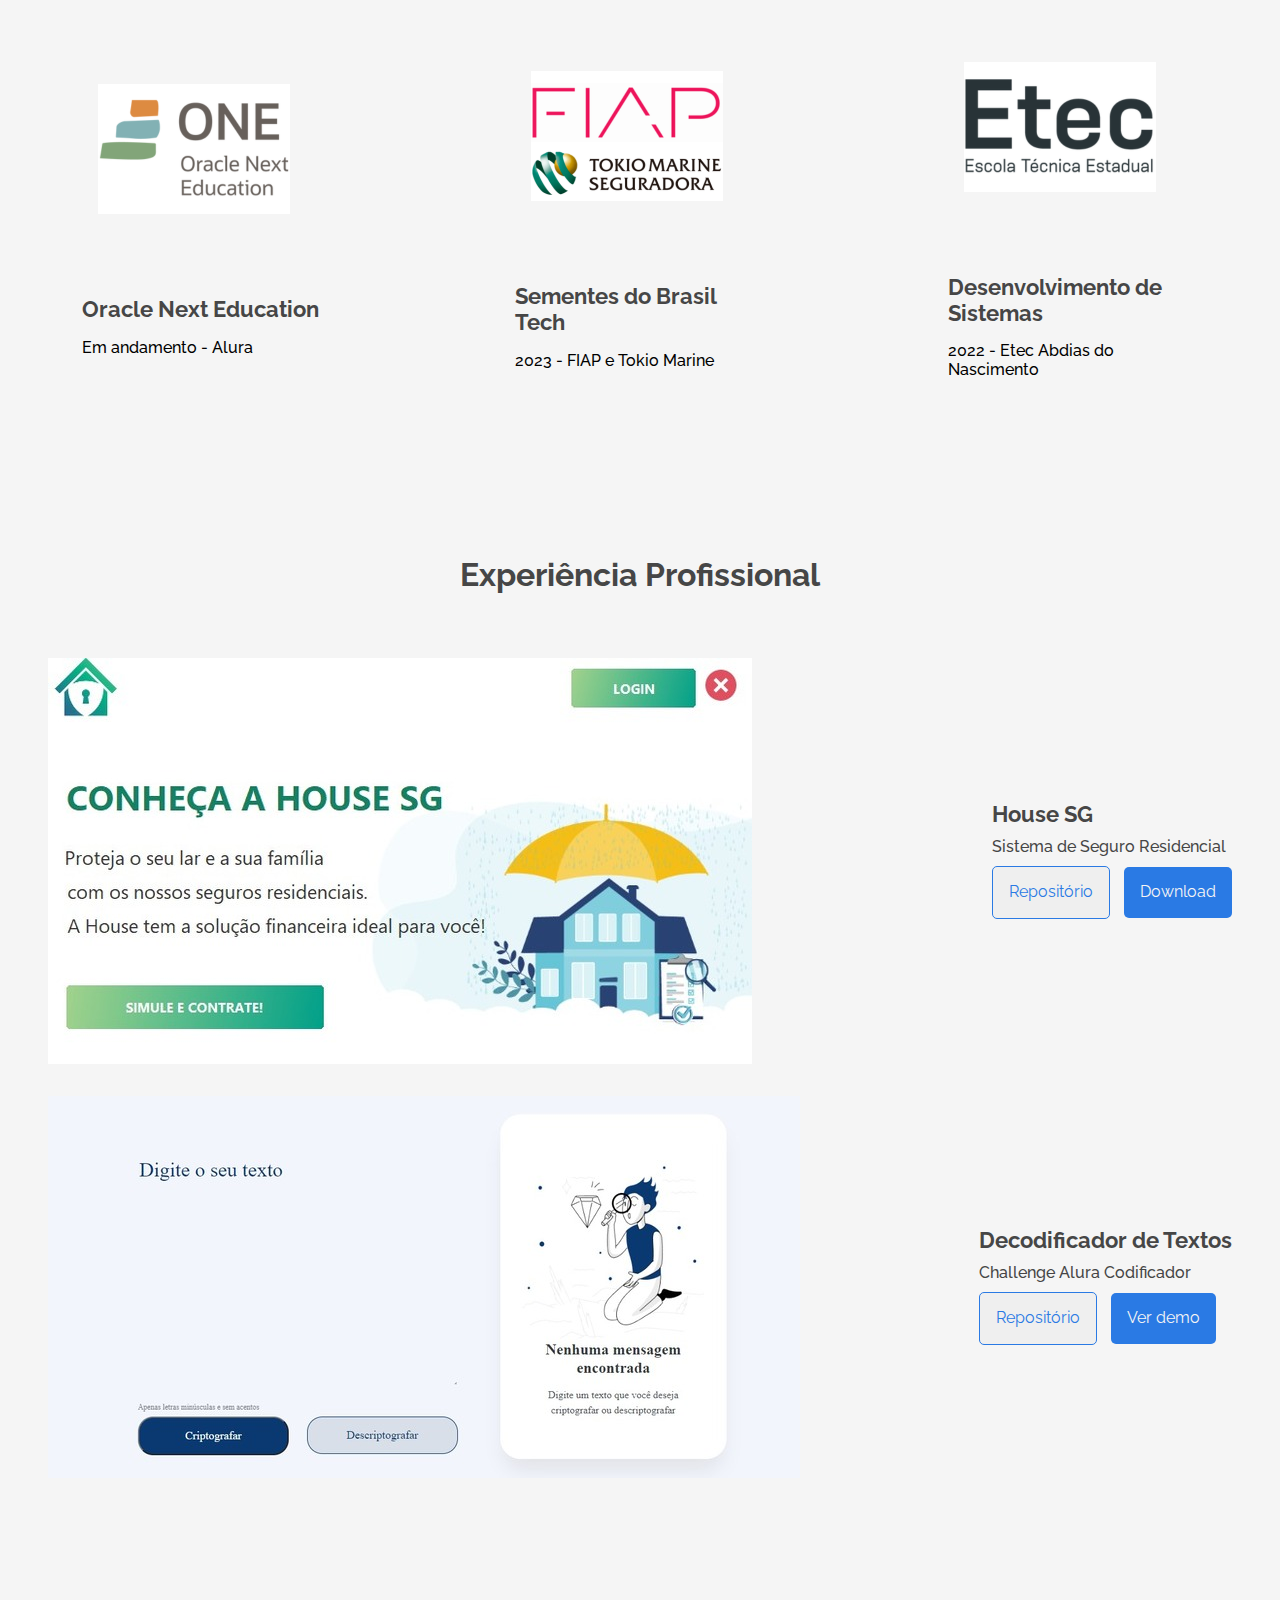
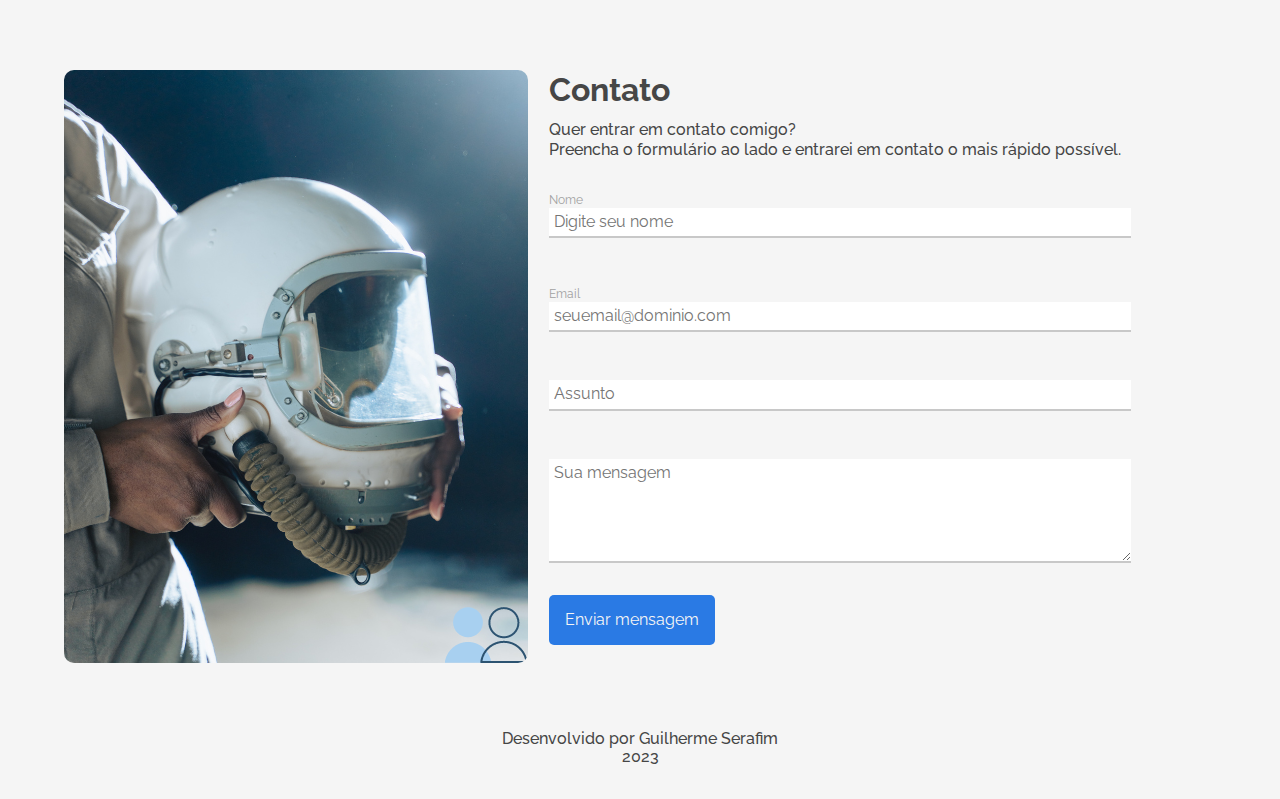
==== commit b69d040d: "Criando um formulário funcional com javascript" ====
--- a/index.html
+++ b/index.html
@@ -308,7 +308,7 @@
                             <label for="nome" class="formcontato__label">Nome</label>
                             <input class="formcontato__input" type="text" id="nome" placeholder="Digite seu nome">
                             <label for="email" class="formcontato__label">Email</label>
-                            <input class="formcontato__input" type="email" id="email" placeholder="seuemail@gmail.com">
+                            <input class="formcontato__input" type="email" id="email" placeholder="seuemail@dominio.com">
                             <input class="formcontato__input" type="text" id="assunto" placeholder="Assunto">
                             <textarea class="formcontato__textarea" rows="5" cols="40" id="mensagem" name="mensagem"
                                 placeholder="Sua mensagem"></textarea>
@@ -329,7 +329,7 @@
             </section>
     </div>
     <!-- Script Linkado do seu documento de JavaScript -->
-    <script src="validate.js"></script>
+    <script src="assets/scripts/validate.js"></script>
 </body>
 
 </html>--- a/assets/css/base.css
+++ b/assets/css/base.css
@@ -9,6 +9,9 @@
 
 }
 
+.all {
+    background-color: var(--cor-de-fundo);
+}
 body {
     box-sizing: border-box;
     background-color: var(--cor-de-fundo);
--- a/assets/css/menu/menu-list__item.css
+++ b/assets/css/menu/menu-list__item.css
@@ -1,3 +1,26 @@
 .menu__list__item {
     line-height: 18.78px;
-}+    position: relative;
+  }
+
+  .menu__list__item a {
+    text-decoration: none;
+    color: var(--cor-de-texto);
+    font-size: 16px;
+    font-weight: 500;
+  }
+  
+  .menu__list__item a::after {
+    content: "";
+    position: absolute;
+    bottom: -2px;
+    left: 0;
+    width: 0;
+    height: 2px;
+    background-color: var(--cor-azul);
+    transition: width 0.2s;
+  }
+  
+  .menu__list__item a:hover::after {
+    width: 50%;
+  }--- a/assets/css/experience/experience.css
+++ b/assets/css/experience/experience.css
@@ -1,4 +1,4 @@
 .experience {
     gap: 64px;
-    padding: 4rem;
+    padding: 3rem;
 }--- a/assets/css/experience/experience-box.css
+++ b/assets/css/experience/experience-box.css
@@ -1,5 +1,6 @@
 .experience__box {
     align-items: center;
     display: flex;
+    margin-bottom: 2rem;
     justify-content: space-between;
 }--- a/assets/css/experience/experience-botao--repo.css
+++ b/assets/css/experience/experience-botao--repo.css
@@ -0,0 +1,17 @@
+/* Estilos do botão */
+.experience__botao--repo {
+    border: 1px solid var(--cor-azul);
+    border-radius: 5px;
+    color: var(--cor-azul);
+    font-size: 16px;
+    font-weight: 400;
+    gap: 10px;
+    line-height: 18.78px;
+    margin-right: 10px;
+    padding: 16px;
+    transition: transform 0.2s ease-in-out;
+}
+
+.experience__botao--repo:hover {
+    transform: scale(1.05);
+}
--- a/assets/css/experience/experience-botao--demo.css
+++ b/assets/css/experience/experience-botao--demo.css
@@ -8,4 +8,9 @@
     gap: 10px;
     line-height: 18.78px;
     padding: 16px;
-}+    transition: transform 0.2s ease-in-out;
+}
+
+.experience__botao--demo:hover {
+    transform: scale(1.05);
+}
--- a/assets/css/contact/formcontato-contato.css
+++ b/assets/css/contact/formcontato-contato.css
@@ -1,4 +1,4 @@
 .formcontato__contato {
     display: flex;
-    padding-top: 64px;
+    padding-top: 3rem;
 }--- a/assets/css/contact/formcontato-botao--enviar.css
+++ b/assets/css/contact/formcontato-botao--enviar.css
@@ -8,4 +8,10 @@
     gap: 10px;
     line-height: 18.78px;
     padding: 16px;
-}+    transition: transform 0.2s ease-in-out;
+}
+
+.formcontato__botao--enviar:hover {
+    transform: scale(1.05);
+}
+  --- a/assets/css/footer/footer.css
+++ b/assets/css/footer/footer.css
@@ -4,4 +4,5 @@
     font-size: 1rem;
     font-weight: 500;
     line-height: 18.78px;
+    margin-bottom: 2rem;
 }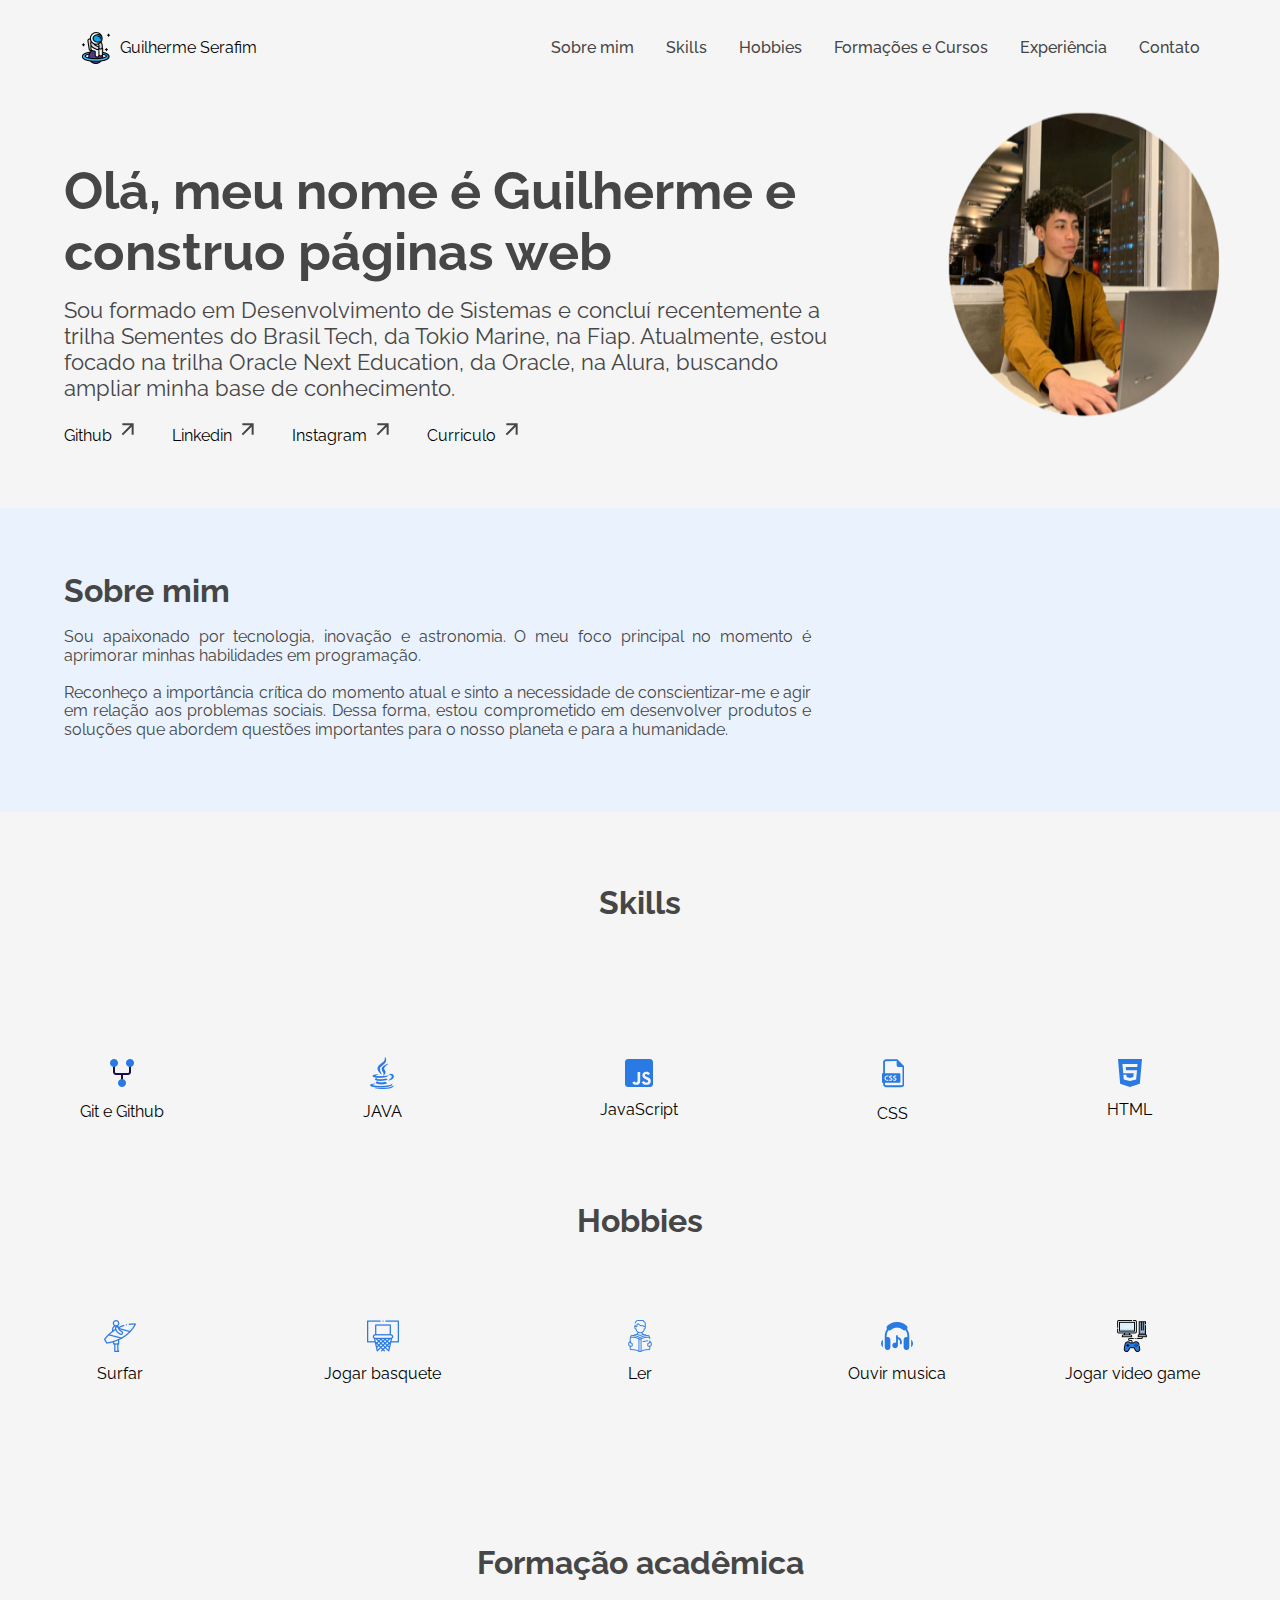
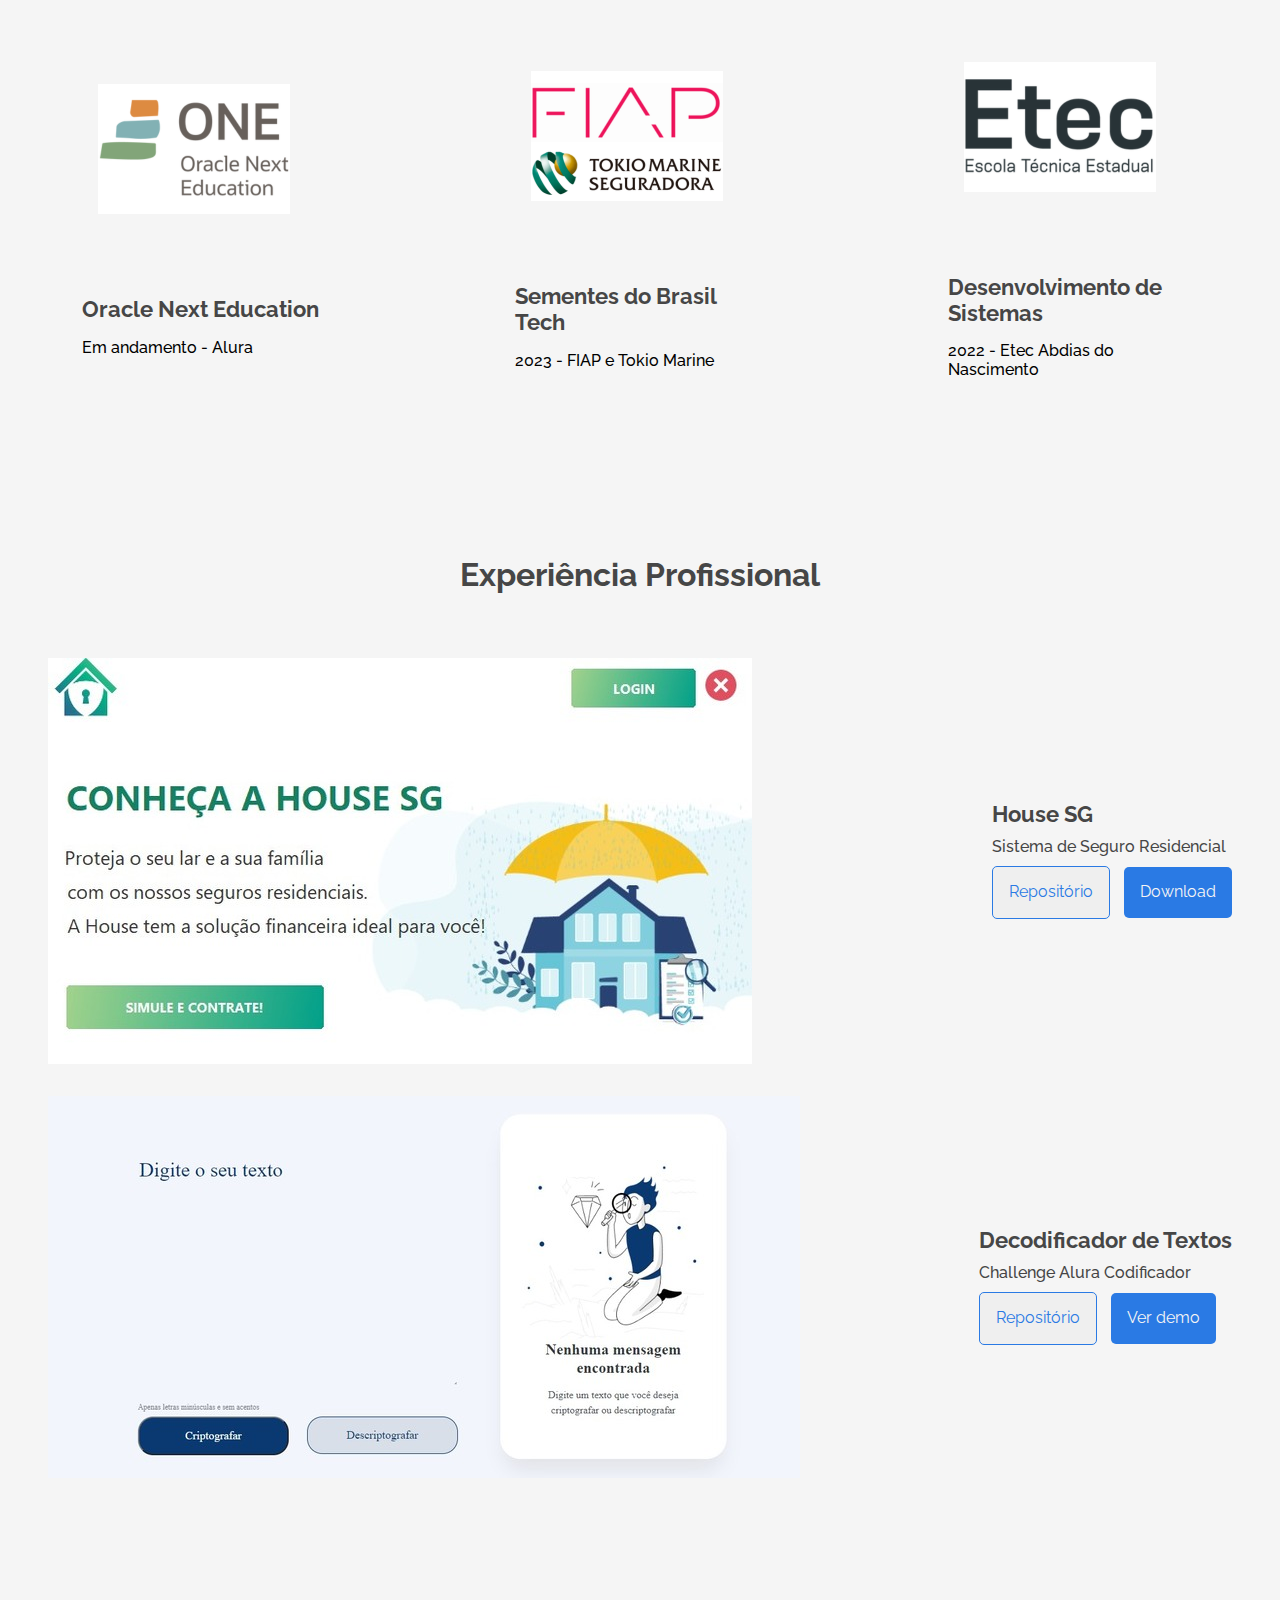
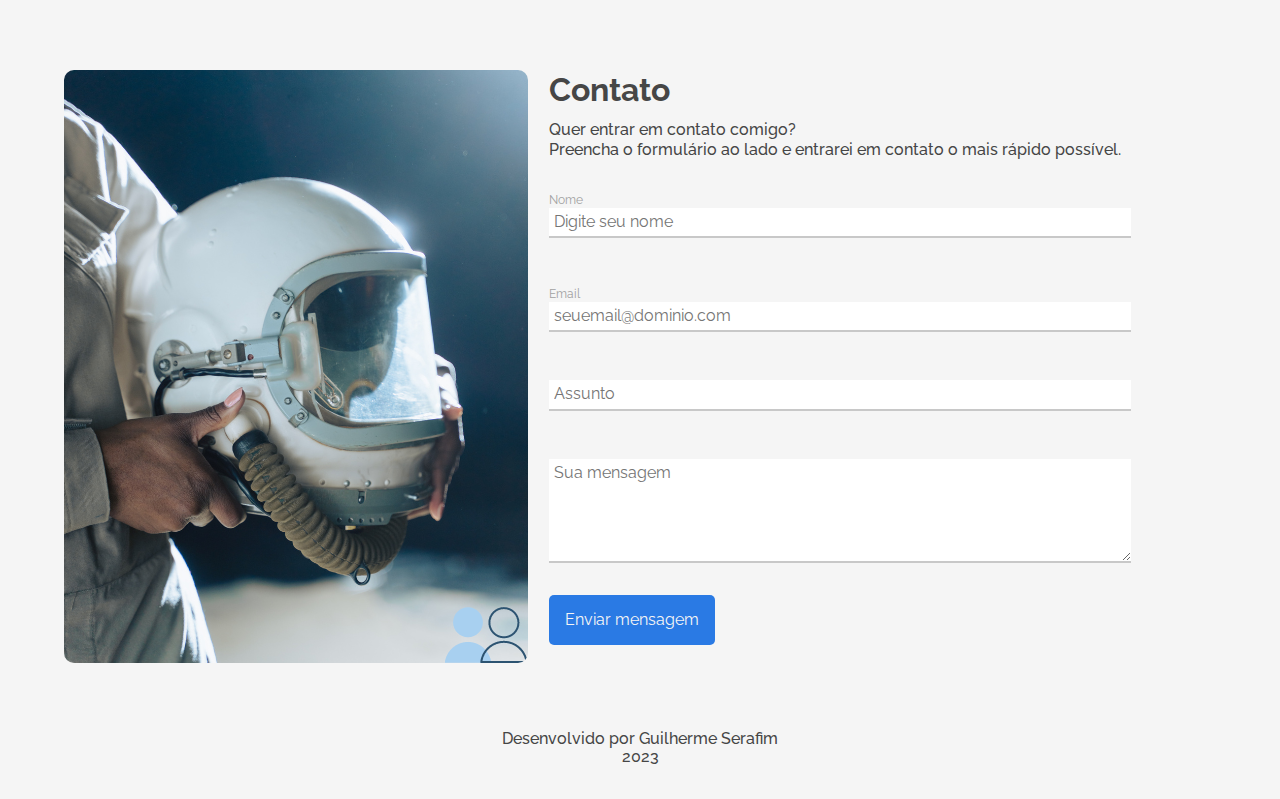
==== commit 08e04d53: "Mudando a imagem" ====
--- a/index.html
+++ b/index.html
@@ -110,7 +110,7 @@
         <!-- Sessão de Header/Title/Hero -->
         <section class="title">
             <div class="title__div">
-                <img class="title__profile" src="assets/img/Meu projeto.png">
+                <img class="title__profile" src="assets/img/Design sem nome (1).png">
                 <div class="title__container" id="#sobremim">
                     <h2 class="title__bio">Olá, meu nome é Guilherme e construo páginas web</h2>
                     <h3 class="title__subsection">Sou formado em Desenvolvimento de Sistemas e concluí recentemente a trilha Sementes do Brasil Tech, da Tokio Marine, na Fiap. Atualmente, estou focado na trilha Oracle Next Education, da Oracle, na Alura, buscando ampliar minha base de conhecimento.</h3>
@@ -119,7 +119,7 @@
                         <li class="title__network__item"><a href="https://github.com/GuilhermeSerafim">Github <img class="title__arco" src="assets/icones/arco.svg"> </a></li>
                         <li class="title__network__item"><a href="https://br.linkedin.com/in/guilherme-da-silva-serafim?trk=public_post_feed-actor-name">Linkedin <img class="title__arco" src="assets/icones/arco.svg"></a></li>
                         <li class="title__network__item"><a href="https://www.instagram.com/iamguiler/">Instagram <img class="title__arco" src="assets/icones/arco.svg"></a></li>
-                        <li class="title__network__item"><a href="#">Curriculo <img class="title__arco" src="assets/icones/arco.svg"></a></li>
+                        <li class="title__network__item"><a href="https://drive.google.com/file/d/1GdcbUh50-FaACQUlKUFZvZzw0FgLFqIo/view?usp=drive_link">Curriculo <img class="title__arco" src="assets/icones/arco.svg"></a></li>
                     </ul>
                 </div>
             </div>
@@ -287,7 +287,7 @@
                         <div class="experience__description">
                             <!-- Insira a link para demonstração do projeto no Github e/ou GithubPages -->
                             <span class="experience__repo"><a href="https://github.com/GuilhermeSerafim/decodificador-de-textos"><button class="experience__botao--repo">Repositório</button></a></span>
-                            <span class="experience__demo"><a href="https://guilhermeserafim.github.io/portifolio/"><button class="experience__botao--demo">Ver demo</button></a></span>
+                            <span class="experience__demo"><a href="https://guilhermeserafim.github.io/decodificador-de-textos/"><button class="experience__botao--demo">Ver demo</button></a></span>
                         </div>
                     </div>
                 </div>
